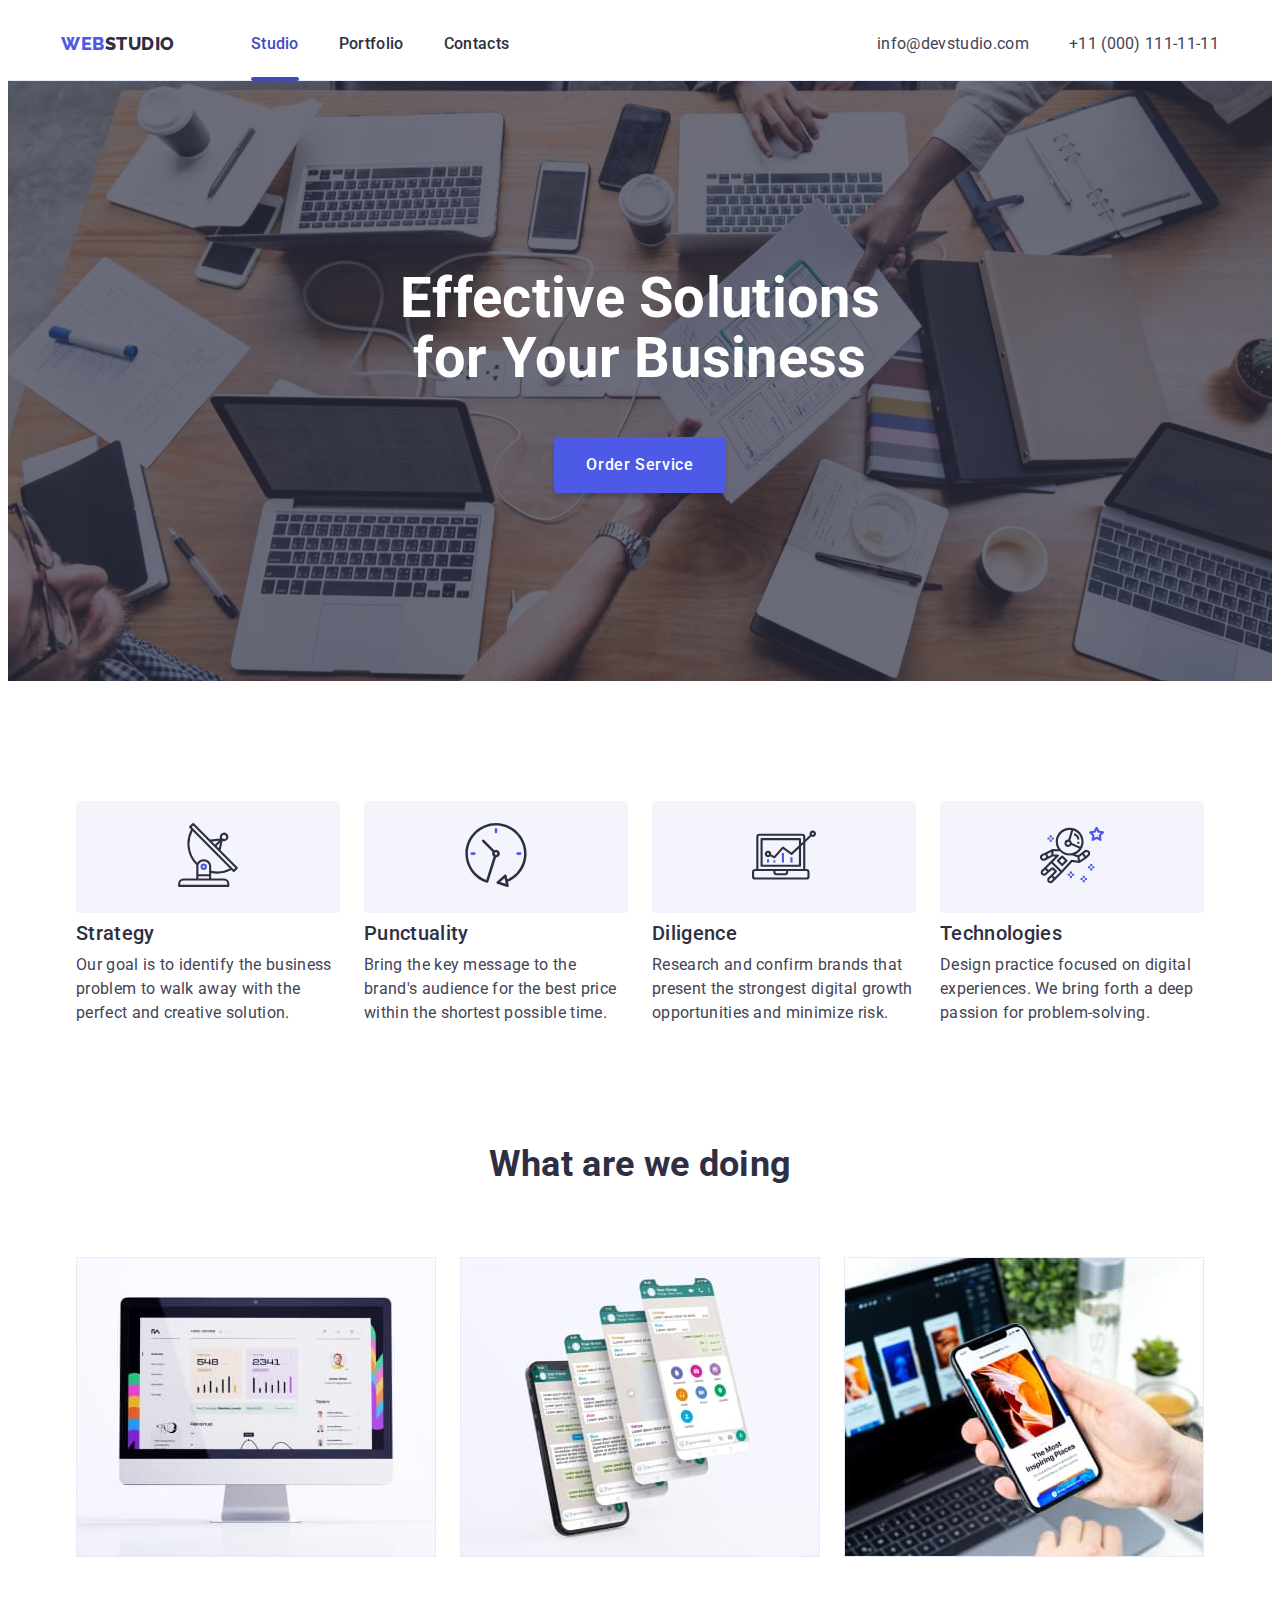
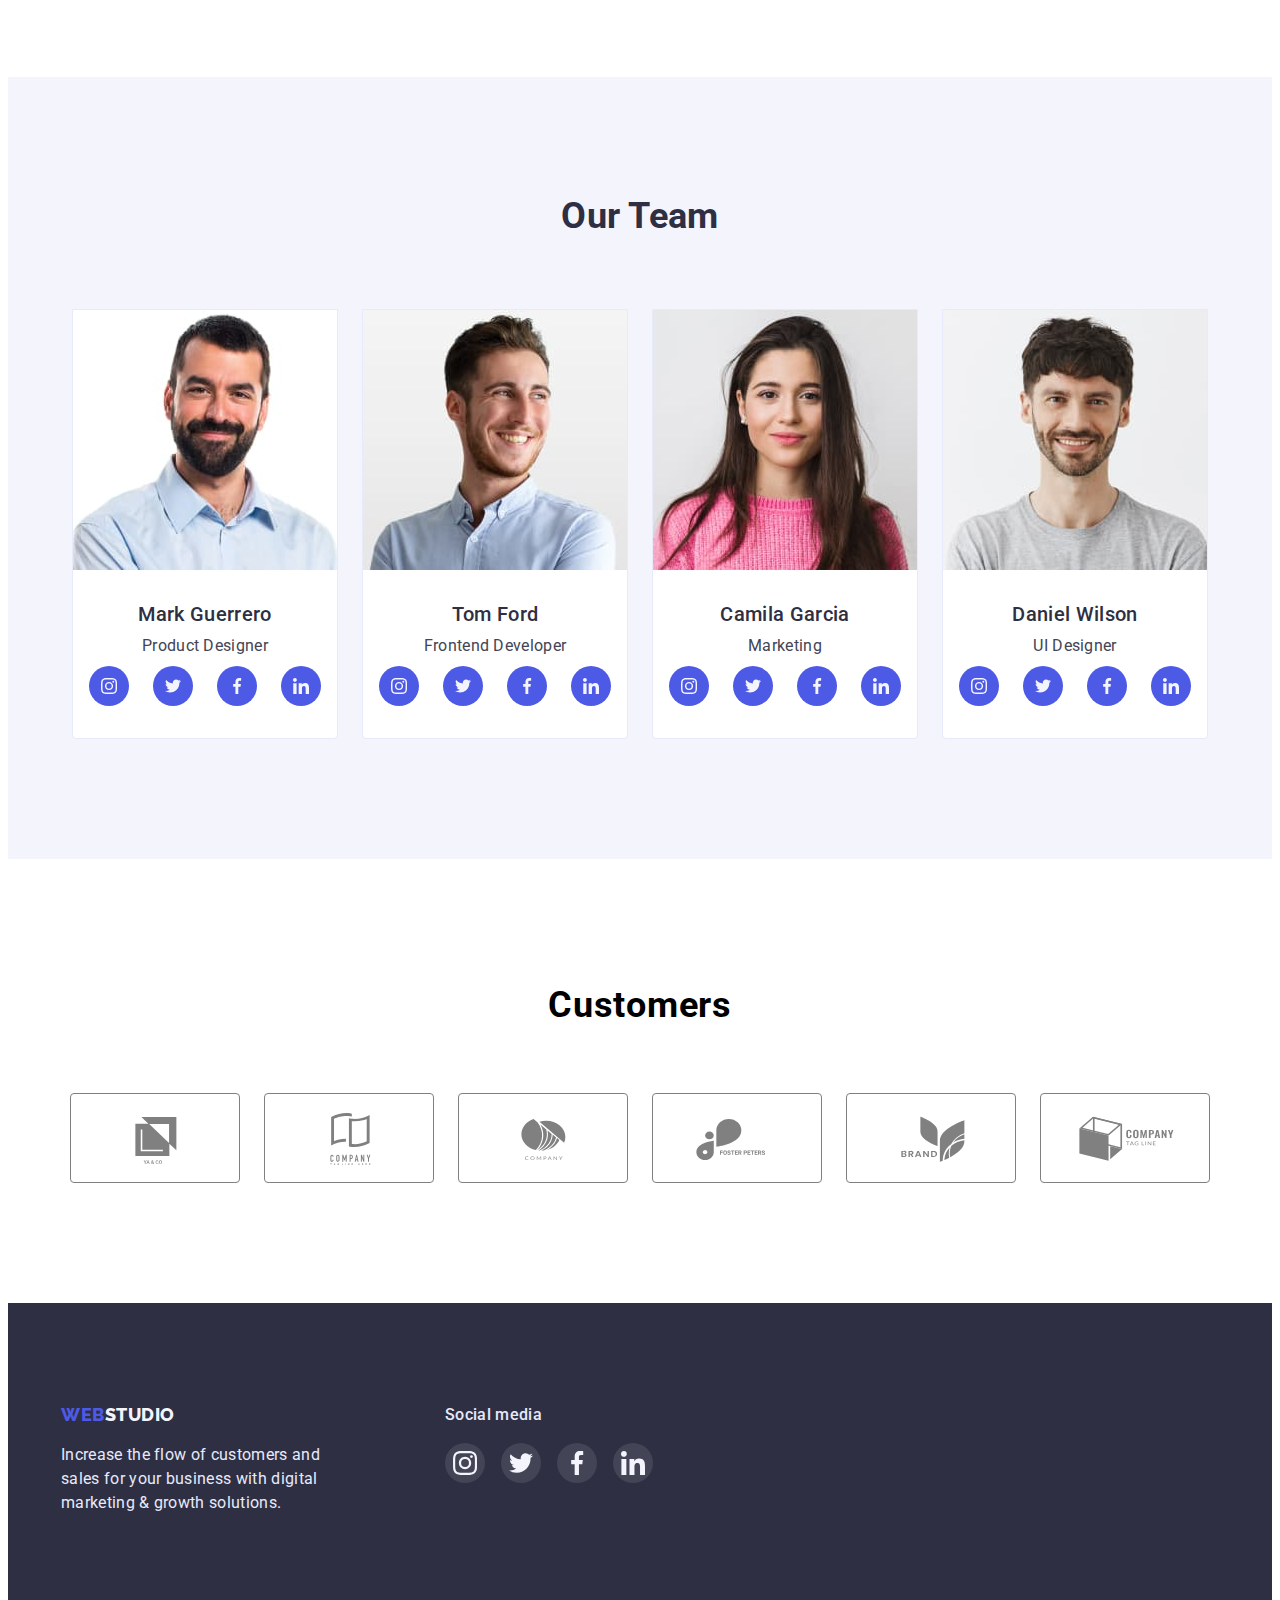
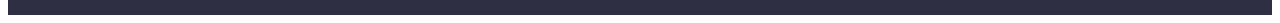
==== index.html @ 5e6b0b05 "Initial commit" ====
<!DOCTYPE html>
<html lang="en">
  <head>
    <meta charset="UTF-8" />
    <meta http-equiv="X-UA-Compatible" content="IE=edge" />
    <meta name="viewport" content="width=device-width, initial-scale=1.0" />
    <title>WebStudio</title>
    <link rel="preconnect" href="https://fonts.googleapis.com" />
    <link rel="preconnect" href="https://fonts.gstatic.com" crossorigin />
    <link
      href="https://fonts.googleapis.com/css2?family=Raleway:wght@800&family=Roboto:wght@400;500;700;900&display=swap"
      rel="stylesheet"
    />
    <link
      rel="stylesheet"
      href="https://cdnjs.cloudflare.com/ajax/libs/modern-normalize/1.1.0/modern-normalize.min.css"
      integrity="sha512-wpPYUAdjBVSE4KJnH1VR1HeZfpl1ub8YT/NKx4PuQ5NmX2tKuGu6U/JRp5y+Y8XG2tV+wKQpNHVUX03MfMFn9Q=="
      crossorigin="anonymous"
      referrerpolicy="no-referrer"
    />
    <link rel="stylesheet" href="./css/styles.css" />
  </head>
  <body>
    <header class="header">
      <div class="container header-container">
        <nav class="header-nav">
          <a href="./index.html" class="logo">
            <span class="logo-color"> Web</span>Studio
          </a>
          <ul class="header-list">
            <li class="list">
              <a href="" class="link-navigation active">Studio</a>
            </li>
            <li class="list">
              <a href="./portfolio.html" class="link-navigation">Portfolio</a>
            </li>
            <li class="list">
              <a href="" class="link-navigation">Contacts</a>
            </li>
          </ul>
        </nav>

        <address>
          <ul class="header-adress">
            <li class="list">
              <a href="mailto:info@devstudio.com" class="nav-adress"
                >info@devstudio.com</a
              >
            </li>
            <li class="list">
              <a href="tel:+110001111111" class="nav-adress"
                >+11 (000) 111-11-11</a
              >
            </li>
          </ul>
        </address>
      </div>
    </header>
    <main>
      <section class="hero-section">
        <div class="container">
          <h1 class="title-hero">Effective Solutions for Your Business</h1>
          <button type="button" data-modal-open class="button-hero">
            Order Service
          </button>
        </div>
      </section>
      <section class="advantages-container padding-for-section-index">
        <div class="container">
          <h2 class="hidden-header">Our advantages</h2>
          <ul class="advantages-list">
            <li class="list">
              <div class="div-advantages">
                <a href="" class="advantages-svg-background">
                  <svg class="svg-advantages" width="64" height="64">
                    <use href="./images/symbol-defs.svg#icon-antenna"></use>
                  </svg>
                </a>
              </div>
              <h3 class="title-our-advantages">Strategy</h3>
              <p class="text-our-advantages">
                Our goal is to identify the business problem to walk away with
                the perfect and creative solution.
              </p>
            </li>

            <li class="list">
              <div class="div-advantages">
                <a href="" class="advantages-svg-background">
                  <svg class="svg-advantages" width="64" height="64">
                    <use href="./images/symbol-defs.svg#icon-clock"></use>
                  </svg>
                </a>
              </div>
              <h3 class="title-our-advantages">Punctuality</h3>
              <p class="text-our-advantages">
                Bring the key message to the brand's audience for the best price
                within the shortest possible time.
              </p>
            </li>

            <li class="list">
              <div class="div-advantages">
                <a href="" class="advantages-svg-background">
                  <svg class="svg-advantages" width="64" height="64">
                    <use href="./images/symbol-defs.svg#icon-diagram"></use>
                  </svg>
                </a>
              </div>
              <h3 class="title-our-advantages">Diligence</h3>
              <p class="text-our-advantages">
                Research and confirm brands that present the strongest digital
                growth opportunities and minimize risk.
              </p>
            </li>

            <li class="list">
              <div class="div-advantages">
                <a href="" class="advantages-svg-background">
                  <svg class="svg-advantages" width="64" height="64">
                    <use href="./images/symbol-defs.svg#icon-astronaut"></use>
                  </svg>
                </a>
              </div>
              <h3 class="title-our-advantages">Technologies</h3>
              <p class="text-our-advantages">
                Design practice focused on digital experiences. We bring forth a
                deep passion for problem-solving.
              </p>
            </li>
          </ul>
        </div>
      </section>

      <section class="our-services-container padding-for-section-index">
        <div class="container">
          <h2 class="title-our-services">What are we doing</h2>
          <ul class="list-ourservices">
            <li class="list">
              <img src="./images/img1.jpg" alt="analytics" width="360" />
            </li>
            <li class="list">
              <img src="./images/img2.jpg" alt="messangers" width="360" />
            </li>
            <li class="list">
              <img src="./images/img3.jpg" alt="application" width="360" />
            </li>
          </ul>
        </div>
      </section>

      <section class="section-our-team">
        <div class="container">
          <h2 class="title-section-our-team">Our Team</h2>
          <ul class="our-team-list">
            <li class="images-our-team list">
              <img
                src="./images/img4.jpg"
                alt="Mark Guerrero"
                class="images-our-team-img"
                width="264"
              />
              <h3 class="names-of-our-team">Mark Guerrero</h3>
              <p class="proffesionals-of-our-team">Product Designer</p>
              <ul class="social-link-our-team list">
                <li class="social-item-our-team">
                  <a href="" class="icons-social-link-our-team">
                    <svg class="social-icon" width="16" height="16">
                      <use href="./images/symbol-defs.svg#icon-instagram"></use>
                    </svg>
                  </a>
                </li>
                <li class="social-item-our-team">
                  <a href="" class="icons-social-link-our-team">
                    <svg class="social-icon" width="16" height="16">
                      <use href="./images/symbol-defs.svg#icon-twitter"></use>
                    </svg>
                  </a>
                </li>
                <li class="social-item-our-team">
                  <a href="" class="icons-social-link-our-team">
                    <svg class="social-icon" width="16" height="16">
                      <use href="./images/symbol-defs.svg#icon-facebook"></use>
                    </svg>
                  </a>
                </li>
                <li class="social-item-our-team">
                  <a href="" class="icons-social-link-our-team">
                    <svg class="social-icon" width="16" height="16">
                      <use href="./images/symbol-defs.svg#icon-linkedin"></use>
                    </svg>
                  </a>
                </li>
              </ul>
            </li>
            <li class="images-our-team list">
              <img
                src="./images/img5.jpg"
                alt="Tom Ford"
                class="images-our-team-img"
                width="264"
              />
              <h3 class="names-of-our-team">Tom Ford</h3>
              <p class="proffesionals-of-our-team">Frontend Developer</p>
              <ul class="social-link-our-team list">
                <li class="social-item-our-team">
                  <a href="" class="icons-social-link-our-team">
                    <svg class="social-icon" width="16" height="16">
                      <use href="./images/symbol-defs.svg#icon-instagram"></use>
                    </svg>
                  </a>
                </li>
                <li class="social-item-our-team">
                  <a href="" class="icons-social-link-our-team">
                    <svg class="social-icon" width="16" height="16">
                      <use href="./images/symbol-defs.svg#icon-twitter"></use>
                    </svg>
                  </a>
                </li>
                <li class="social-item-our-team">
                  <a href="" class="icons-social-link-our-team">
                    <svg class="social-icon" width="16" height="16">
                      <use href="./images/symbol-defs.svg#icon-facebook"></use>
                    </svg>
                  </a>
                </li>
                <li class="social-item-our-team">
                  <a href="" class="icons-social-link-our-team">
                    <svg class="social-icon" width="16" height="16">
                      <use href="./images/symbol-defs.svg#icon-linkedin"></use>
                    </svg>
                  </a>
                </li>
              </ul>
            </li>
            <li class="images-our-team list">
              <img
                src="./images/img6.jpg"
                alt="Camila Garcia"
                class="images-our-team-img"
                width="264"
              />
              <h3 class="names-of-our-team">Camila Garcia</h3>
              <p class="proffesionals-of-our-team">Marketing</p>
              <ul class="social-link-our-team list">
                <li class="social-item-our-team">
                  <a href="" class="icons-social-link-our-team">
                    <svg class="social-icon" width="16" height="16">
                      <use href="./images/symbol-defs.svg#icon-instagram"></use>
                    </svg>
                  </a>
                </li>
                <li class="social-item-our-team">
                  <a href="" class="icons-social-link-our-team">
                    <svg class="social-icon" width="16" height="16">
                      <use href="./images/symbol-defs.svg#icon-twitter"></use>
                    </svg>
                  </a>
                </li>
                <li class="social-item-our-team">
                  <a href="" class="icons-social-link-our-team">
                    <svg class="social-icon" width="16" height="16">
                      <use href="./images/symbol-defs.svg#icon-facebook"></use>
                    </svg>
                  </a>
                </li>
                <li class="social-item-our-team">
                  <a href="" class="icons-social-link-our-team">
                    <svg class="social-icon" width="16" height="16">
                      <use href="./images/symbol-defs.svg#icon-linkedin"></use>
                    </svg>
                  </a>
                </li>
              </ul>
            </li>
            <li class="images-our-team list">
              <img
                src="./images/img7.jpg"
                alt="Daniel Wilson"
                class="images-our-team-img"
                width="264"
              />
              <h3 class="names-of-our-team">Daniel Wilson</h3>
              <p class="proffesionals-of-our-team">UI Designer</p>
              <ul class="social-link-our-team list">
                <li class="social-item-our-team">
                  <a href="" class="icons-social-link-our-team">
                    <svg class="social-icon" width="16" height="16">
                      <use href="./images/symbol-defs.svg#icon-instagram"></use>
                    </svg>
                  </a>
                </li>
                <li class="social-item-our-team">
                  <a href="" class="icons-social-link-our-team">
                    <svg class="social-icon" width="16" height="16">
                      <use href="./images/symbol-defs.svg#icon-twitter"></use>
                    </svg>
                  </a>
                </li>
                <li class="social-item-our-team">
                  <a href="" class="icons-social-link-our-team">
                    <svg class="social-icon" width="16" height="16">
                      <use href="./images/symbol-defs.svg#icon-facebook"></use>
                    </svg>
                  </a>
                </li>
                <li class="social-item-our-team">
                  <a href="" class="icons-social-link-our-team">
                    <svg class="social-icon" width="16" height="16">
                      <use href="./images/symbol-defs.svg#icon-linkedin"></use>
                    </svg>
                  </a>
                </li>
              </ul>
            </li>
          </ul>
        </div>
      </section>
      <section class="customers">
        <div class="container">
          <h2 class="title-customer-section">Customers</h2>
          <ul class="list customer-list-section">
            <li class="customer-icons">
              <a href="" class="customer-link-icons">
                <svg class="svg-icon-customers" width="104" height="56">
                  <use
                    href="./images/symbol-defs.svg#icon-customerslogo6"
                  ></use>
                </svg>
              </a>
            </li>
            <li class="customer-icons">
              <a href="" class="customer-link-icons">
                <svg class="svg-icon-customers" width="104" height="56">
                  <use
                    href="./images/symbol-defs.svg#icon-customerslogo1"
                  ></use>
                </svg>
              </a>
            </li>
            <li class="customer-icons">
              <a href="" class="customer-link-icons">
                <svg class="svg-icon-customers" width="104" height="56">
                  <use
                    href="./images/symbol-defs.svg#icon-customerslogo2"
                  ></use>
                </svg>
              </a>
            </li>
            <li class="customer-icons">
              <a href="" class="customer-link-icons">
                <svg class="svg-icon-customers" width="104" height="56">
                  <use
                    href="./images/symbol-defs.svg#icon-customerslogo3"
                  ></use>
                </svg>
              </a>
            </li>
            <li class="customer-icons">
              <a href="" class="customer-link-icons">
                <svg class="svg-icon-customers" width="104" height="56">
                  <use
                    href="./images/symbol-defs.svg#icon-customerslogo4"
                  ></use>
                </svg>
              </a>
            </li>
            <li class="customer-icons">
              <a href="" class="customer-link-icons">
                <svg class="svg-icon-customers" width="104" height="56">
                  <use
                    href="./images/symbol-defs.svg#icon-customerslogo5"
                  ></use>
                </svg>
              </a>
            </li>
          </ul>
        </div>
      </section>
    </main>
    <footer class="footer">
      <div class="footer-div-two-section container">
        <div class="footer-container">
          <a href="./index.html" class="logo-footer">
            <span class="logo-color"> Web</span>Studio
          </a>
          <p class="text-footer">
            Increase the flow of customers and sales for your business with
            digital marketing & growth solutions.
          </p>
        </div>
        <div class="social-media-div-footer">
          <p class="social-media-title">Social media</p>
          <ul class="social-media-footer-list list">
            <li class="social-media-footer-icon">
              <a href="" class="social-media-link-icon">
                <svg
                  class="svg-icon-social-media-footer"
                  width="24"
                  height="24"
                >
                  <use href="./images/symbol-defs.svg#icon-instagram"></use>
                </svg>
              </a>
            </li>
            <li class="social-media-footer-icon">
              <a href="" class="social-media-link-icon">
                <svg
                  class="svg-icon-social-media-footer"
                  width="24"
                  height="24"
                >
                  <use href="./images/symbol-defs.svg#icon-twitter"></use>
                </svg>
              </a>
            </li>
            <li class="social-media-footer-icon">
              <a href="" class="social-media-link-icon">
                <svg
                  class="svg-icon-social-media-footer"
                  width="24"
                  height="24"
                >
                  <use href="./images/symbol-defs.svg#icon-facebook"></use>
                </svg>
              </a>
            </li>
            <li class="social-media-footer-icon">
              <a href="" class="social-media-link-icon">
                <svg
                  class="svg-icon-social-media-footer"
                  width="24"
                  height="24"
                >
                  <use href="./images/symbol-defs.svg#icon-linkedin"></use>
                </svg>
              </a>
            </li>
          </ul>
        </div>
      </div>
    </footer>
    <div class="backdrop is-hidden" data-modal>
      <div class="modal">
        <button type="button" data-modal-close class="modal-close">
          <svg class="svg-modal-close" width="8" height="8">
            <use href="./images/symbol-defs-modal-copy.svg#icon-vector"></use>
          </svg>
        </button>
      </div>
    </div>
    <script src="./js/modal.js"></script>
  </body>
</html>
---- css/styles.css ----
body {
  font-family: var(--main-font-family-for-site);
  letter-spacing: 0.02em;
  background: var(--title-hero-button);
}
.container {
  width: 1158px;
  margin: 0 auto;
  padding-left: 15px;
  padding-right: 15px;
}
img {
  display: block;
  max-width: 100%;
  height: auto;
}
.padding-for-section-index {
  padding-bottom: 120px;
  padding-top: 120px;
}
/* Все цвета и шрифты сайта*/
:root {
  --main-color-background: #e5e5e5;
  --accent-text-color: #2e2f42;
  --accent-text-color-two: #4d5ae5;
  --color-of-paraghraphs: #434455;
  --title-hero-button: #ffffff;
  --not-white-color: #f4f4fd;
  --footer-text: #e7e9fc;
  --hover-focus-color: #404bbf;
  --main-font-family-for-site: Roboto, sans-serif;
  --font-family-for-logo: Raleway, sans-serif;
}
/*Для сброса*/
.list {
  list-style: none;
}
.hidden-header {
  position: absolute;
  width: 1px;
  height: 1px;
  margin: -1px;
  border: 0;
  padding: 0;
  white-space: nowrap;
  clip-path: inset(100%);
  clip: rect(0 0 0 0);
  overflow: hidden;
}
h1,
h2,
h3,
h4,
h5,
h6,
p {
  margin: 0;
}
ul {
  margin: 0;
  padding: 0;
}
/* Logo*/
.logo {
  font-family: var(--font-family-for-logo);
  font-weight: 800;
  font-size: 18px;
  line-height: 1.33;
  letter-spacing: 0.03em;
  color: var(--accent-text-color);
  text-transform: uppercase;
  text-decoration: none;
  display: flex;
  margin-right: 76px;
}
.logo-color {
  color: var(--accent-text-color-two);
}
.logo-footer {
  text-transform: uppercase;
  font-family: var(--font-family-for-logo);
  font-weight: 800;
  font-size: 18px;
  line-height: 1.33;
  letter-spacing: 0.03em;
  text-decoration: none;
  color: var(--not-white-color);
  padding-right: auto;
}
/* Header*/
.link-navigation {
  text-decoration: none;
  font-weight: 500;
  font-size: 16px;
  line-height: 1.5;
  color: var(--accent-text-color);
  position: relative;
  transition: color 250ms cubic-bezier(0.4, 0, 0.2, 1);
}
.link-navigation:hover,
.link-navigation:focus,
.nav-adress:hover,
.nav-adress:focus {
  color: var(--hover-focus-color);
}
.link-navigation.active {
  color: var(--hover-focus-color);
}
.link-navigation.active::after {
  content: '';
  width: 100%;
  height: 4px;
  background-color: var(--hover-focus-color);
  display: block;
  bottom: -28px;
  position: absolute;
  border-radius: 2px;
  left: 0;
}
.nav-adress {
  text-decoration: none;
  font-size: 16px;
  line-height: 1.5;
  color: var(--color-of-paraghraphs);
  font-style: normal;
}
.header-container {
  display: flex;
  align-items: center;
  justify-content: space-between;
}
.header {
  border-bottom: 1px solid #e7e9fc;
  padding-top: 24px;
  padding-bottom: 24px;
}
.header-nav {
  display: flex;
  align-items: center;
}
.header-list {
  display: flex;
  align-items: center;
  gap: 40px;
  padding-left: 0;
}
.header-adress {
  display: flex;
  margin-left: auto;
  gap: 40px;
}
/*Секция герой*/
.hero-section {
  padding-top: 188px;
  padding-bottom: 188px;
  text-align: center;
  background-image: linear-gradient(
      rgba(46, 47, 66, 0.7),
      rgba(46, 47, 66, 0.7)
    ),
    url(../images/bg-hero.jpg);
  background-size: cover;
  background-color: rgba(46, 47, 66, 0.7);
  max-width: 1440px;
  margin-left: auto;
  margin-right: auto;
}
.title-hero {
  max-width: 496px;
  font-size: 56px;
  line-height: 1.07;
  color: var(--title-hero-button);
  margin-left: auto;
  margin-right: auto;
  margin-bottom: 48px;
}
.button-hero {
  background-color: var(--accent-text-color-two);
  color: var(--title-hero-button);
  font-weight: 500;
  font-size: 16px;
  line-height: 1.5;
  cursor: pointer;
  font-family: var(--main-font-family-for-site);
  padding: 16px 32px;
  box-shadow: 0px 4px 4px rgba(0, 0, 0, 0.15);
  border-radius: 4px;
  border: none;
  letter-spacing: 0.04em;
  transition: background-color 250ms cubic-bezier(0.4, 0, 0.2, 1);
}
.button-hero:hover,
.button-hero:focus {
  background-color: #404bbf;
}
/* Секция our advantages*/
.title-our-advantages {
  color: var(--accent-text-color);
  font-weight: 500;
  font-size: 20px;
  line-height: 1.2;
  margin-bottom: 8px;
  margin-top: 8px;
}
.text-our-advantages {
  color: var(--color-of-paraghraphs);
  font-size: 16px;
  line-height: 1.5;
  width: 264px;
  height: 72px;
}
.advantages-container {
  display: flex;
}
.advantages-list {
  display: flex;
  gap: 24px;
  padding-left: 0;
  margin-right: 0;
  justify-content: center;
}
.div-advantages {
  width: 264px;
  height: 112px;
  background-color: #f4f4fd;
  border-radius: 4px;
  display: flex;
  justify-content: center;
  align-items: center;
}

/*Секция What are we doing*/
.title-our-services {
  color: var(--accent-text-color);
  font-size: 36px;
  line-height: 1.11;
  margin-left: auto;
  margin-right: auto;
  text-align: center;
  margin-bottom: 72px;
}
.our-services-container {
  padding-top: 0;
}
.list-ourservices {
  display: flex;
  gap: 24px;
  padding-left: 0;
  margin-right: 0;
  justify-content: center;
}
/*Секция Our Team*/
.section-our-team {
  background-color: var(--not-white-color);
  padding-bottom: 120px;
  padding-top: 120px;
}
.title-section-our-team {
  color: var(--accent-text-color);
  font-size: 36px;
  line-height: 1.11;
  text-align: center;
  margin-bottom: 72px;
}
.images-our-team {
  background-color: var(--title-hero-button);
}
.names-of-our-team {
  color: var(--accent-text-color);
  font-weight: 500;
  font-size: 20px;
  line-height: 1.2;
  text-align: center;
  margin-bottom: 8px;
}
.proffesionals-of-our-team {
  color: var(--color-of-paraghraphs);
  font-size: 16px;
  line-height: 1.5;
  text-align: center;
  margin-bottom: 8px;
}
.our-team-list {
  display: flex;
  gap: 24px;
  padding-left: 0;
  margin-right: 0;
  justify-content: center;
}
.images-our-team {
  padding-bottom: 32px;
  border: 1px solid #e7e9fc;
  border-radius: 0px 0px 4px 4px;
}
.images-our-team-img {
  margin-bottom: 32px;
}
.social-link-our-team {
  display: flex;
  gap: 24px;
  justify-content: center;
}
.social-item-our-team {
  width: 40px;
  height: 40px;
}
.icons-social-link-our-team {
  display: flex;
  justify-content: center;
  align-items: center;
  width: 100%;
  height: 100%;
  border-radius: 50%;
  background-color: #4d5ae5;
  transition: background-color 250ms cubic-bezier(0.4, 0, 0.2, 1);
}
.icons-social-link-our-team:hover,
.icons-social-link-our-team :focus {
  background-color: #404bbf;
}
/*Customers*/
.customers {
  padding-bottom: 120px;
  padding-top: 130px;
}
.title-customer-section {
  font-family: var(--main-font-family-for-site);
  font-size: 36px;
  line-height: calc(36 / 40);
  text-align: center;
  letter-spacing: 0.02em;
  margin-bottom: 72px;
}
.customer-list-section {
  display: flex;
  gap: 24px;
  justify-content: center;
}

.customer-link-icons {
  display: flex;
  justify-content: center;
  align-items: center;
  color: grey;
  border: 1px solid grey;
  width: 168px;
  height: 88px;
  border-radius: 4px;
  transition: color 250ms cubic-bezier(0.4, 0, 0.2, 1),
    border 250ms cubic-bezier(0.4, 0, 0.2, 1);
}
.customer-link-icons:hover,
.customer-link-icons:focus {
  color: #404bbf;
  border: 1px solid #404bbf;
}

.svg-icon-customers {
  fill: currentColor;
}
/*Футер*/
.footer-div-two-section {
  display: flex;
}
.footer {
  background-color: var(--accent-text-color);
  display: flex;
  padding-top: 100px;
  padding-bottom: 100px;
}
.text-footer {
  font-size: 16px;
  line-height: 1.5;
  color: var(--footer-text);
  width: 264px;
  height: 72px;
  margin-top: 16px;
}
.footer-container {
}
.social-media-div-footer {
  margin-left: 120px;
}

.social-media-footer-icon {
  display: flex;
}
.social-media-footer-list {
  display: flex;
  gap: 16px;
  justify-content: center;
}
.social-media-link-icon {
  display: flex;
  justify-content: center;
  align-items: center;
  border-radius: 50%;
  background-color: rgba(255, 255, 255, 0.1);
  width: 40px;
  height: 40px;
  transition: background-color 250ms cubic-bezier(0.4, 0, 0.2, 1),
    color 250ms cubic-bezier(0.4, 0, 0.2, 1);
}
.social-media-link-icon:hover,
.social-media-link-icon:focus {
  background-color: #31d0aa;
  color: #ffffff;
}
.social-media-title {
  font-weight: 500;
  font-size: 16px;
  line-height: calc(24 / 16);
  color: var(--footer-text);
  margin-bottom: 16px;
}
/*Страница портфолио без хедера и футера*/
.button-portfolio {
  font-weight: 500;
  font-size: 16px;
  line-height: 1.5;
  color: var(--accent-text-color-two);
  background-color: var(--not-white-color);
  cursor: pointer;
  letter-spacing: 0.04em;
  font-family: var(--main-font-family-for-site);
  border: 1px solid #e7e9fc;
  border-radius: 4px;
  padding: 12px 24px 12px 24px;
  transition: color 250ms cubic-bezier(0.4, 0, 0.2, 1),
    background-color 250ms cubic-bezier(0.4, 0, 0.2, 1),
    box-shadow 250ms cubic-bezier(0.4, 0, 0.2, 1);
}
.portfolio-button-list {
  display: flex;
  gap: 24px;
  justify-content: center;
  margin-bottom: 72px;
}
.button-portfolio:hover,
.button-portfolio:focus {
  background-color: var(--hover-focus-color);
  color: var(--title-hero-button);
  box-shadow: 0px 3px 1px rgba(0, 0, 0, 0.1), 0px 2px 1px rgba(0, 0, 0, 0.08),
    0px 2px 2px rgba(0, 0, 0, 0.12);
}
.title-of-img-portfolio {
  font-weight: 500;
  font-size: 20px;
  line-height: 1.2;
  color: var(--accent-text-color);
  margin-bottom: 8px;
}
.paraghraph-text-portfolio {
  font-size: 16px;
  line-height: 1.5;
  color: var(--color-of-paraghraphs);
}
.images-portfolio-list {
  display: flex;
  flex-wrap: wrap;
  padding-left: 0;
  margin-right: 0;
  justify-content: center;
  gap: 24px;
}
.button-portfolio-li {
  flex-basis: calk((100%-48px)/3);
}
.text-portfolio-box {
  border: 1px solid #e7e9fc;
  padding-left: 16px;
  padding-top: 32px;
  padding-bottom: 32px;
}
.hov-foc-portfolio-img:hover,
.hov-foc-portfolio-img:focus {
  box-shadow: 0px 1px 6px rgba(46, 47, 66, 0.08),
    0px 1px 1px rgba(46, 47, 66, 0.16), 0px 2px 1px rgba(46, 47, 66, 0.08);
  display: block;
  text-decoration: none;
}
.portfolio-images-text-hover {
  color: var(--not-white-color);
  background-color: var(--accent-text-color-two);
  padding: 20px;
  width: 100%;
  height: 100%;
  position: absolute;
  top: 0;
  left: 0;
  transform: translateY(100%);
  transition: transform 250ms cubic-bezier(0.4, 0, 0.2, 1);
  overflow: auto;
}
.div-portf-overlay {
  position: relative;
  overflow: hidden;
}
.hov-foc-portfolio-img {
  text-decoration: none;
  transition: box-shadow 250ms cubic-bezier(0.4, 0, 0.2, 1);
}
.section-portfolio {
  padding-bottom: 120px;
  padding-top: 96px;
}
.portfolio-images-item:hover .portfolio-images-text-hover {
  transform: translateY(0);
}
/* MODAL BACKDROP*/
.backdrop {
  width: 100%;
  height: 100%;
  background: rgba(46, 47, 66, 0.4);
  position: fixed;
  top: 0;
  left: 0;
  transition: opacity 250ms cubic-bezier(0.4, 0, 0.2, 1),
    visibility 250ms cubic-bezier(0.4, 0, 0.2, 1);
}
.modal {
  width: 408px;
  height: 576px;
  background: #fcfcfc;
  box-shadow: 0px 1px 1px rgba(0, 0, 0, 0.14), 0px 1px 3px rgba(0, 0, 0, 0.12),
    0px 2px 1px rgba(0, 0, 0, 0.2);
  border-radius: 4px;
  padding: 24px;
  position: absolute;
  top: 50%;
  left: 50%;
  transform: translate(-50%, -50%) scale(1);
  transition: transform 250ms cubic-bezier(0.4, 0, 0.2, 1);
}
.modal-close {
  display: flex;
  margin-left: auto;
  cursor: pointer;
  border-radius: 50%;
  background: #e7e9fc;
  border: 1px solid rgba(0, 0, 0, 0.1);
  align-items: center;
  justify-content: center;
  width: 24px;
  height: 24px;
  color: #2e2f42;
}
.is-hidden {
  opacity: 0;
  visibility: hidden;
  pointer-events: none;
}
.backdrop.is-hidden.modal {
  transform: translate(-50%, -50%) scale(0);
}
.modal-close:hover,
.modal-close:focus {
  background-color: #404bbf;
  color: #ffffff;
  fill: currentColor;
}
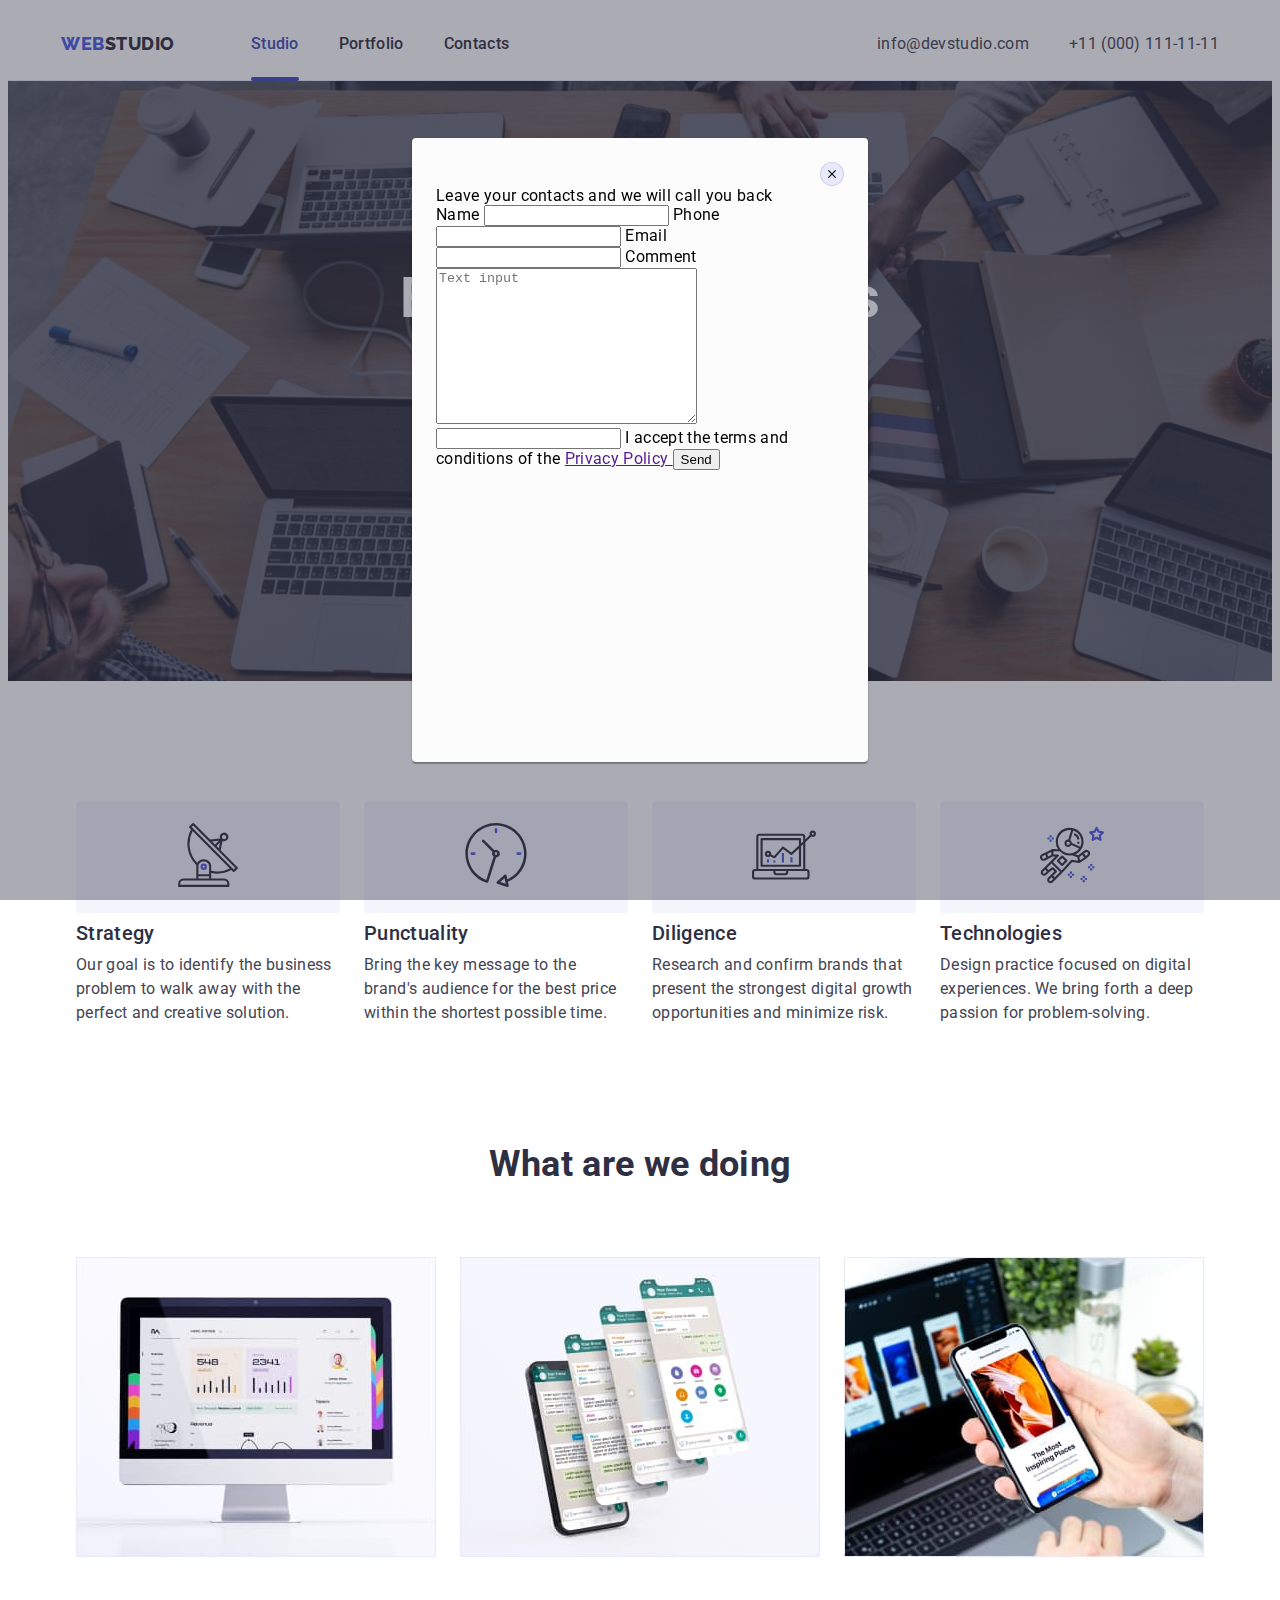
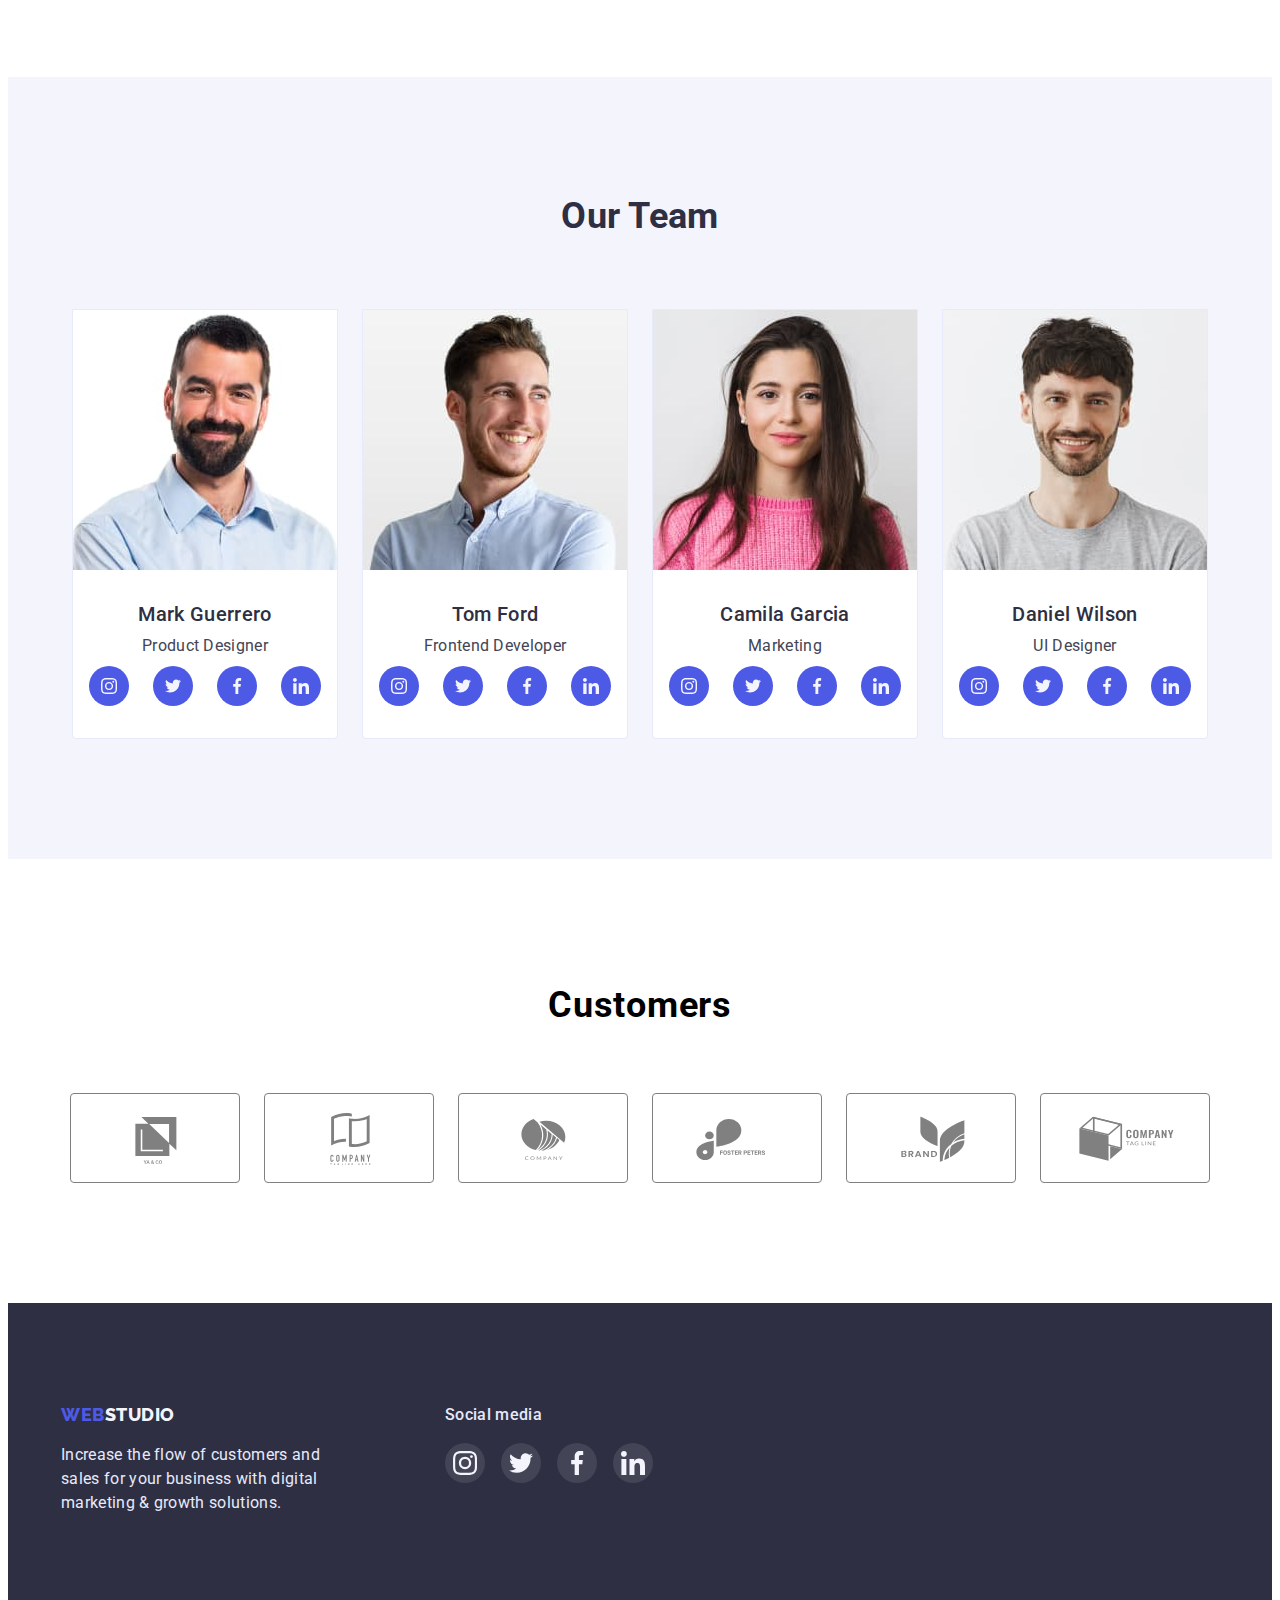
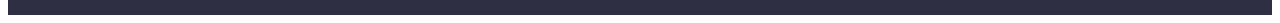
==== commit 602941cf: "Update index.html" ====
--- a/index.html
+++ b/index.html
@@ -440,13 +440,64 @@
         </div>
       </div>
     </footer>
-    <div class="backdrop is-hidden" data-modal>
+    <div class="backdrop" data-modal>
       <div class="modal">
         <button type="button" data-modal-close class="modal-close">
           <svg class="svg-modal-close" width="8" height="8">
             <use href="./images/symbol-defs-modal-copy.svg#icon-vector"></use>
           </svg>
         </button>
+        <form class="modal-form">
+          <p>Leave your contacts and we will call you back</p>
+          <label class="modal-form-field">
+            <span class="modal-form-input-desc"> Name </span>
+            <input
+              type="text"
+              name="user-name"
+              class="modal-form-input"
+              required
+              pattern="^[A-Za-zА-Яа-я]+$"
+              minlength="2"
+            />
+          </label>
+          <label class="modal-form-field">
+            <span class="modal-form-input-desc"> Phone </span>
+            <input
+              type="tel"
+              name="user-phone"
+              class="modal-form-input"
+              required
+              pattern="[0-9]{3}-[0-9]{3}-[0-9]{2}-[0-9]{2}"
+              title="xxx-xxx-xx-xx"
+            />
+          </label>
+          <label class="modal-form-field">
+            <span class="modal-form-input-desc"> Email </span>
+            <input
+              type="text"
+              name="user-email"
+              class="modal-form-input"
+              required
+            />
+          </label>
+          <label class="modal-form-field">
+            <span class="modal-form-input-desc"> Comment </span>
+            <textarea
+              name="user-comment"
+              id=""
+              cols="30"
+              rows="10"
+              class="modal-form-message"
+              placeholder="Text input"
+            ></textarea>
+            <input id="user-policy" type="text" class="modal-form-check" />
+            <label for="user-policy" class="modal-form-check-desc"
+              >I accept the terms and conditions of the
+              <a href=""> Privacy Policy </a>
+              <button type="submit" class="modal-form-submit">Send</button>
+            </label>
+          </label>
+        </form>
       </div>
     </div>
     <script src="./js/modal.js"></script>
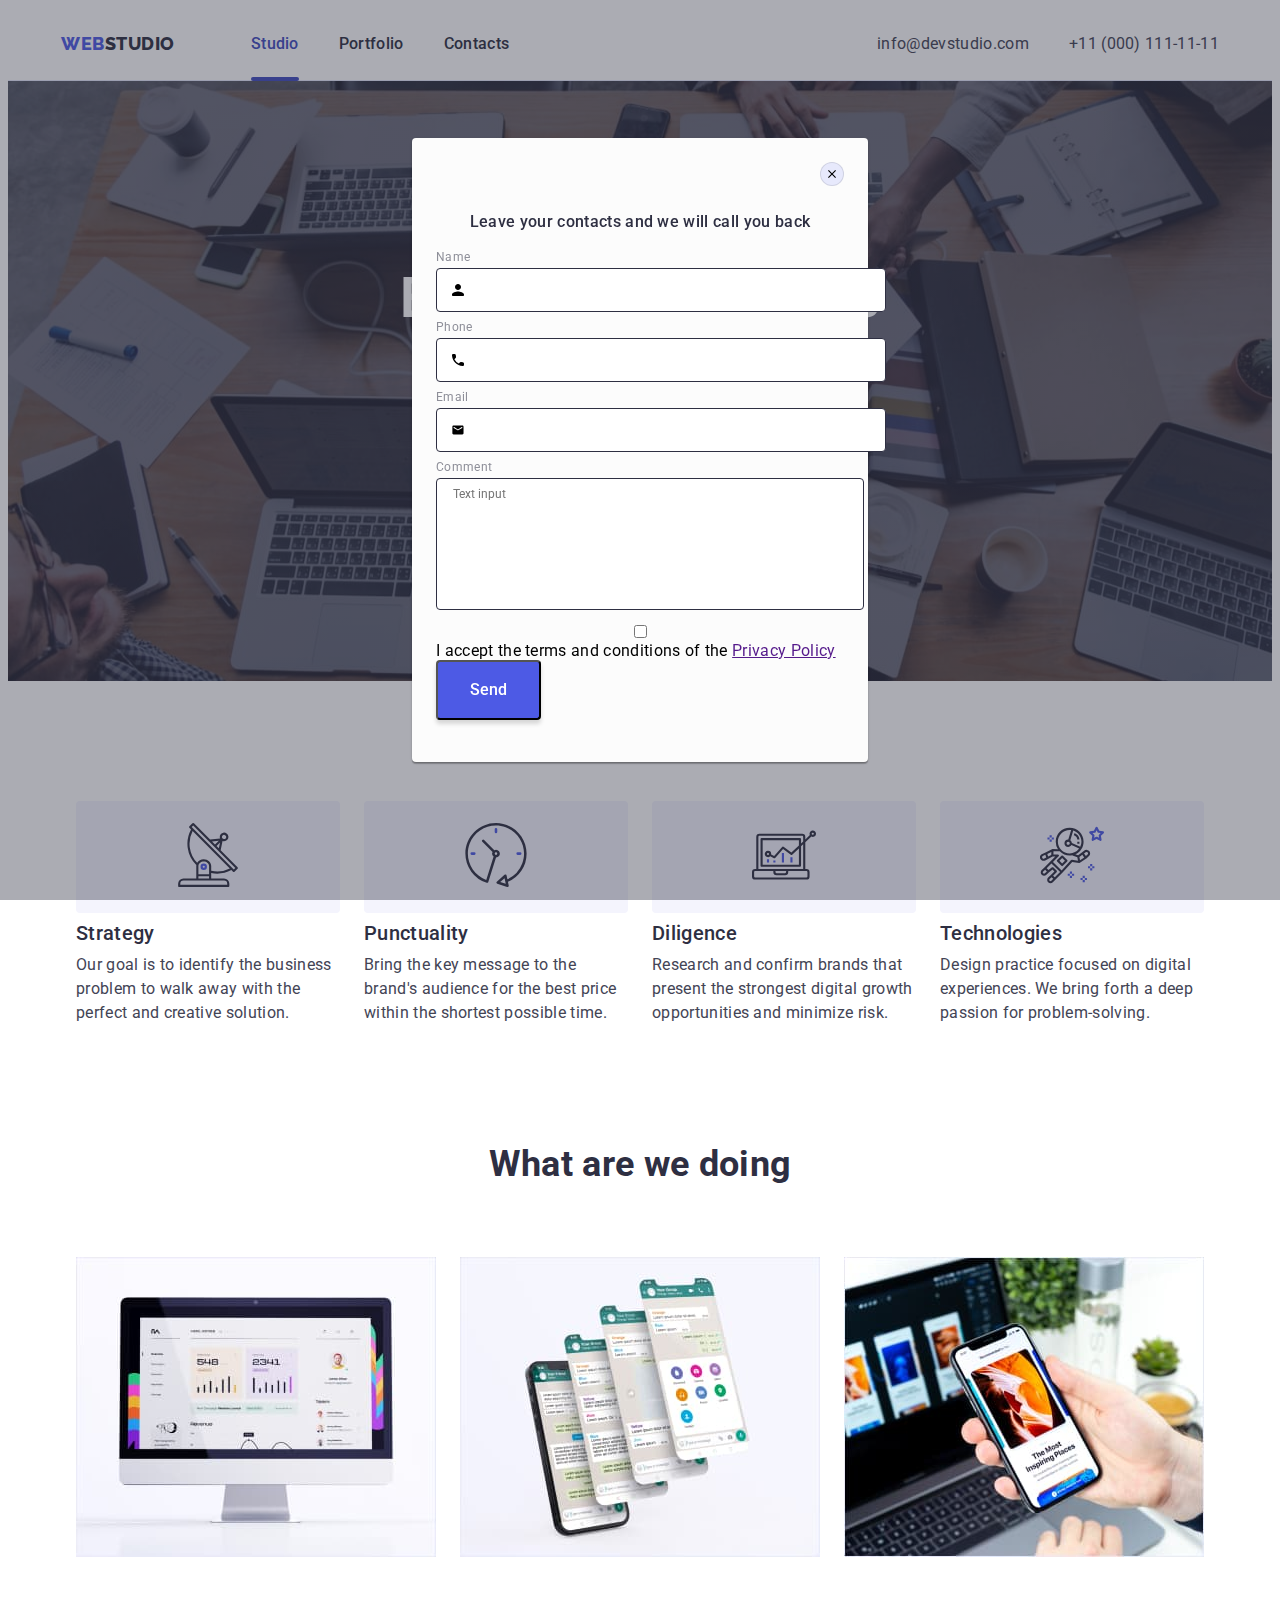
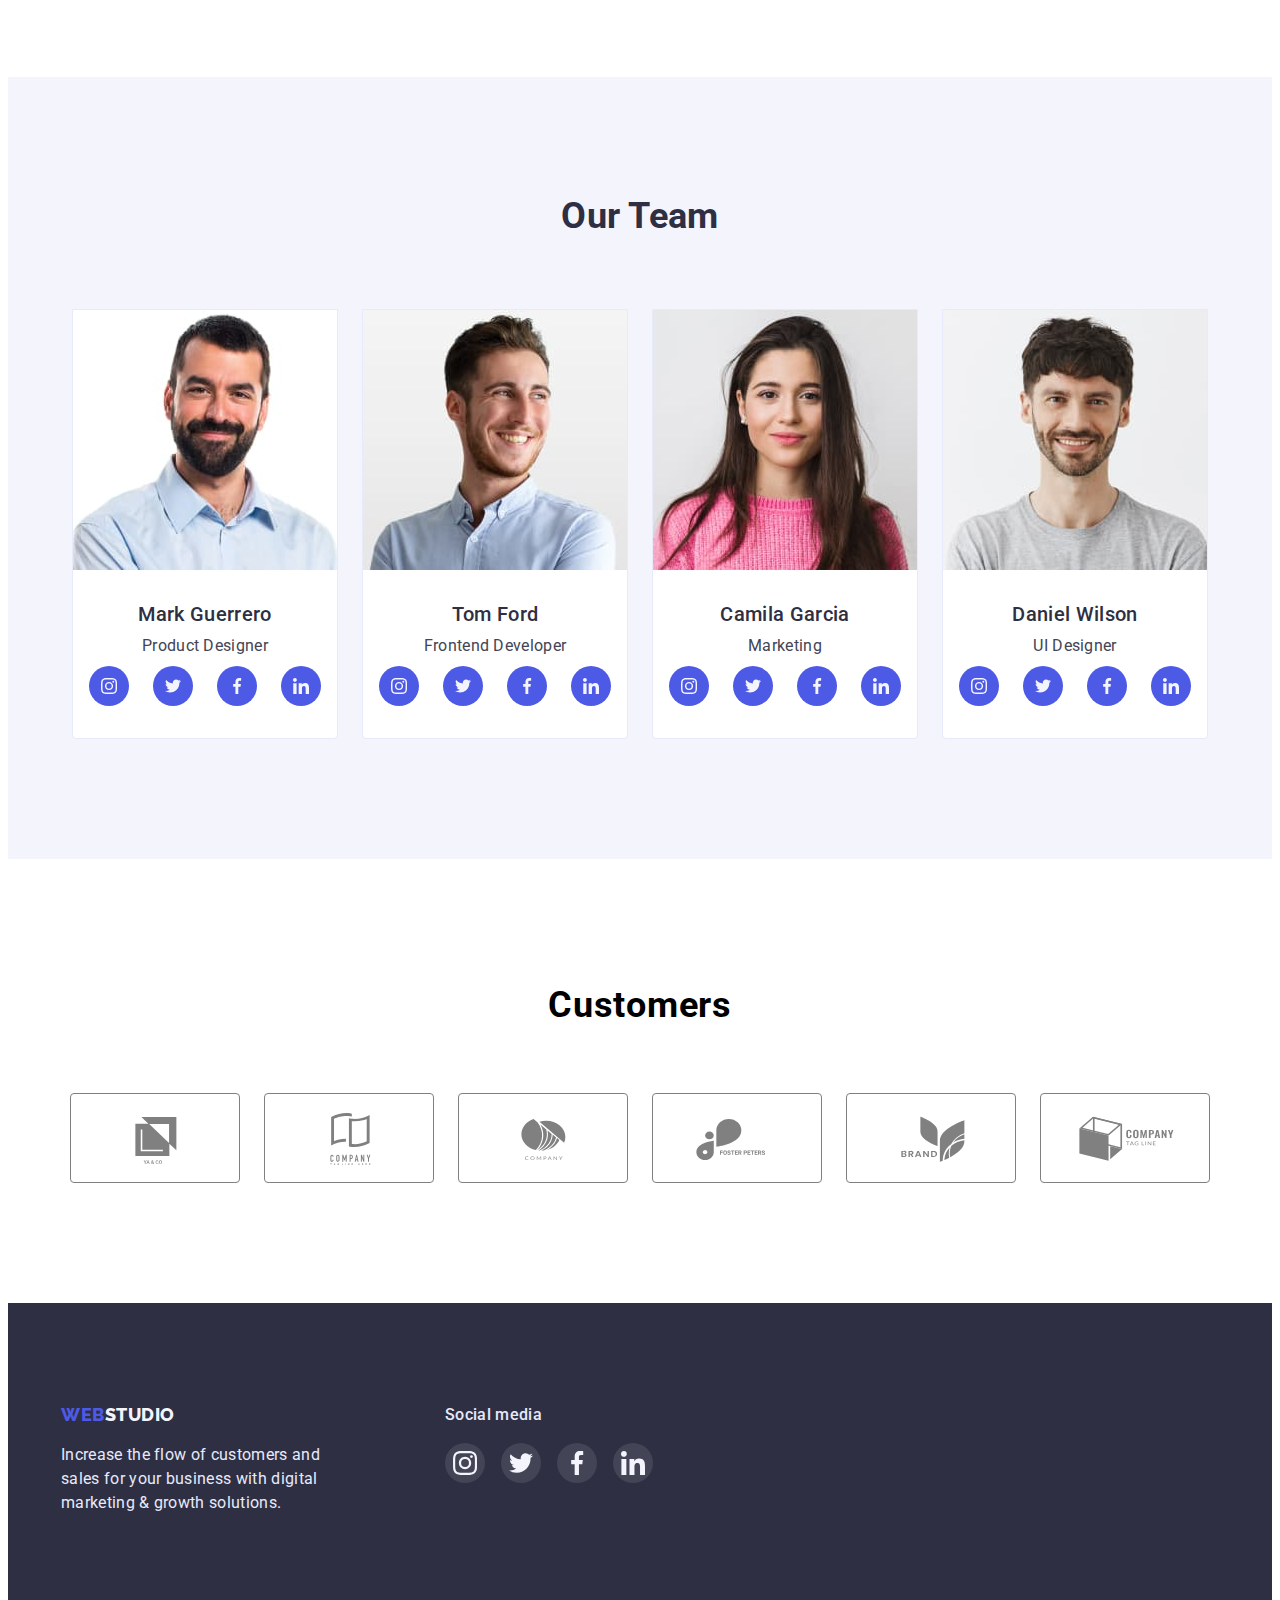
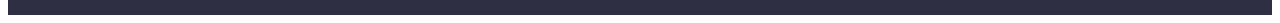
==== commit 39b9caf6: "+" ====
--- a/index.html
+++ b/index.html
@@ -448,54 +448,79 @@
           </svg>
         </button>
         <form class="modal-form">
-          <p>Leave your contacts and we will call you back</p>
+          <p class="title-modal-form">
+            Leave your contacts and we will call you back
+          </p>
           <label class="modal-form-field">
             <span class="modal-form-input-desc"> Name </span>
-            <input
-              type="text"
-              name="user-name"
-              class="modal-form-input"
-              required
-              pattern="^[A-Za-zА-Яа-я]+$"
-              minlength="2"
-            />
+            <span class="modal-form-input-wrapper">
+              <input
+                type="text"
+                name="user-name"
+                class="modal-form-input"
+                required
+                pattern="^[A-Za-zА-Яа-я]+$"
+                minlength="2"
+              />
+              <svg width="12" height="12" class="modal-form-icon">
+                <use
+                  href="./images/symbol-defs-modal-copy.svg#icon-name-modal"
+                ></use>
+              </svg>
+            </span>
           </label>
           <label class="modal-form-field">
             <span class="modal-form-input-desc"> Phone </span>
-            <input
-              type="tel"
-              name="user-phone"
-              class="modal-form-input"
-              required
-              pattern="[0-9]{3}-[0-9]{3}-[0-9]{2}-[0-9]{2}"
-              title="xxx-xxx-xx-xx"
-            />
+            <span class="modal-form-input-wrapper">
+              <input
+                type="tel"
+                name="user-phone"
+                class="modal-form-input"
+                required
+                pattern="[0-9]{3}-[0-9]{3}-[0-9]{2}-[0-9]{2}"
+                title="xxx-xxx-xx-xx"
+              />
+              <svg width="12" height="12" class="modal-form-icon">
+                <use
+                  href="./images/symbol-defs-modal-copy.svg#icon-phone-modal"
+                ></use>
+              </svg>
+            </span>
           </label>
           <label class="modal-form-field">
             <span class="modal-form-input-desc"> Email </span>
-            <input
-              type="text"
-              name="user-email"
-              class="modal-form-input"
-              required
-            />
+            <span class="modal-form-input-wrapper">
+              <input
+                type="text"
+                name="user-email"
+                class="modal-form-input"
+                required
+              />
+              <svg width="12" height="12" class="modal-form-icon">
+                <use
+                  href="./images/symbol-defs-modal-copy.svg#icon-email-modal"
+                ></use>
+              </svg>
+            </span>
           </label>
           <label class="modal-form-field">
             <span class="modal-form-input-desc"> Comment </span>
             <textarea
               name="user-comment"
-              id=""
-              cols="30"
-              rows="10"
               class="modal-form-message"
               placeholder="Text input"
             ></textarea>
-            <input id="user-policy" type="text" class="modal-form-check" />
-            <label for="user-policy" class="modal-form-check-desc"
-              >I accept the terms and conditions of the
-              <a href=""> Privacy Policy </a>
-              <button type="submit" class="modal-form-submit">Send</button>
-            </label>
+          </label>
+          <input
+            id="user-policy"
+            type="checkbox"
+            name="user-policy"
+            class="modal-form-check"
+          />
+          <label for="user-policy" class="modal-form-check-desc"
+            >I accept the terms and conditions of the
+            <a href=""> Privacy Policy </a>
+            <button type="submit" class="modal-form-submit">Send</button>
           </label>
         </form>
       </div>
--- a/css/styles.css
+++ b/css/styles.css
@@ -531,6 +531,7 @@
   left: 50%;
   transform: translate(-50%, -50%) scale(1);
   transition: transform 250ms cubic-bezier(0.4, 0, 0.2, 1);
+  padding: 24px;
 }
 .modal-close {
   display: flex;
@@ -544,6 +545,7 @@
   width: 24px;
   height: 24px;
   color: #2e2f42;
+  margin-bottom: 24px;
 }
 .is-hidden {
   opacity: 0;
@@ -559,3 +561,87 @@
   color: #ffffff;
   fill: currentColor;
 }
+/* MODAL FORM*/
+.modal-form {
+  display: flex;
+  flex-direction: column;
+}
+.modal-form-input {
+  width: 100%;
+  height: 40px;
+  border: 1px solid #2e2f42;
+  border-radius: 4px;
+  padding-left: 38px;
+  color: #000;
+  transition: border 250ms cubic-bezier(0.4, 0, 0.2, 1);
+}
+.modal-form-input:focus {
+  border: 1px solid #4d5ae5;
+  outline: none;
+}
+.title-modal-form {
+  font-family: var(--main-font-family-for-site);
+  font-weight: 500;
+  font-size: 16px;
+  line-height: calc(24 / 16);
+  color: #2e2f42;
+  text-align: center;
+  margin-bottom: 16px;
+}
+.modal-form-input-desc {
+  display: block;
+  font-family: var(--main-font-family-for-site);
+  font-weight: 400;
+  font-size: 12px;
+  line-height: calc(14 / 12);
+  color: #8e8f99;
+  margin-bottom: 4px;
+}
+.modal-form-field {
+  margin-bottom: 8px;
+}
+.modal-form-message {
+  width: 100%;
+  height: 120px;
+  border: 1px solid #2e2f42;
+  border-radius: 4px;
+  padding-left: 16px;
+  padding-top: 8px;
+  font-family: var(--main-font-family-for-site);
+  font-weight: 400;
+  font-size: 12px;
+  line-height: calc(14 / 12);
+  resize: none;
+  transition: border 250ms cubic-bezier(0.4, 0, 0.2, 1);
+}
+.modal-form-message:focus {
+  border: 1px solid #4d5ae5;
+  outline: none;
+}
+.modal-form-submit {
+  background: #4d5ae5;
+  box-shadow: 0px 4px 4px rgba(0, 0, 0, 0.15);
+  border-radius: 4px;
+  font-family: var(--main-font-family-for-site);
+  font-weight: 500;
+  font-size: 16px;
+  line-height: calc(24 / 16);
+  color: #ffffff;
+  padding: 16px 32px 16px 32px;
+  text-align: center;
+}
+.modal-form-icon {
+  position: absolute;
+  display: block;
+  top: 50%;
+  left: 16px;
+  transform: translate(0, -50%);
+  transition: fill 250ms cubic-bezier(0.4, 0, 0.2, 1);
+}
+.modal-form-input-wrapper {
+  position: relative;
+  display: block;
+}
+.modal-form-input:focus + .modal-form-icon {
+  fill: #4d5ae5;
+}
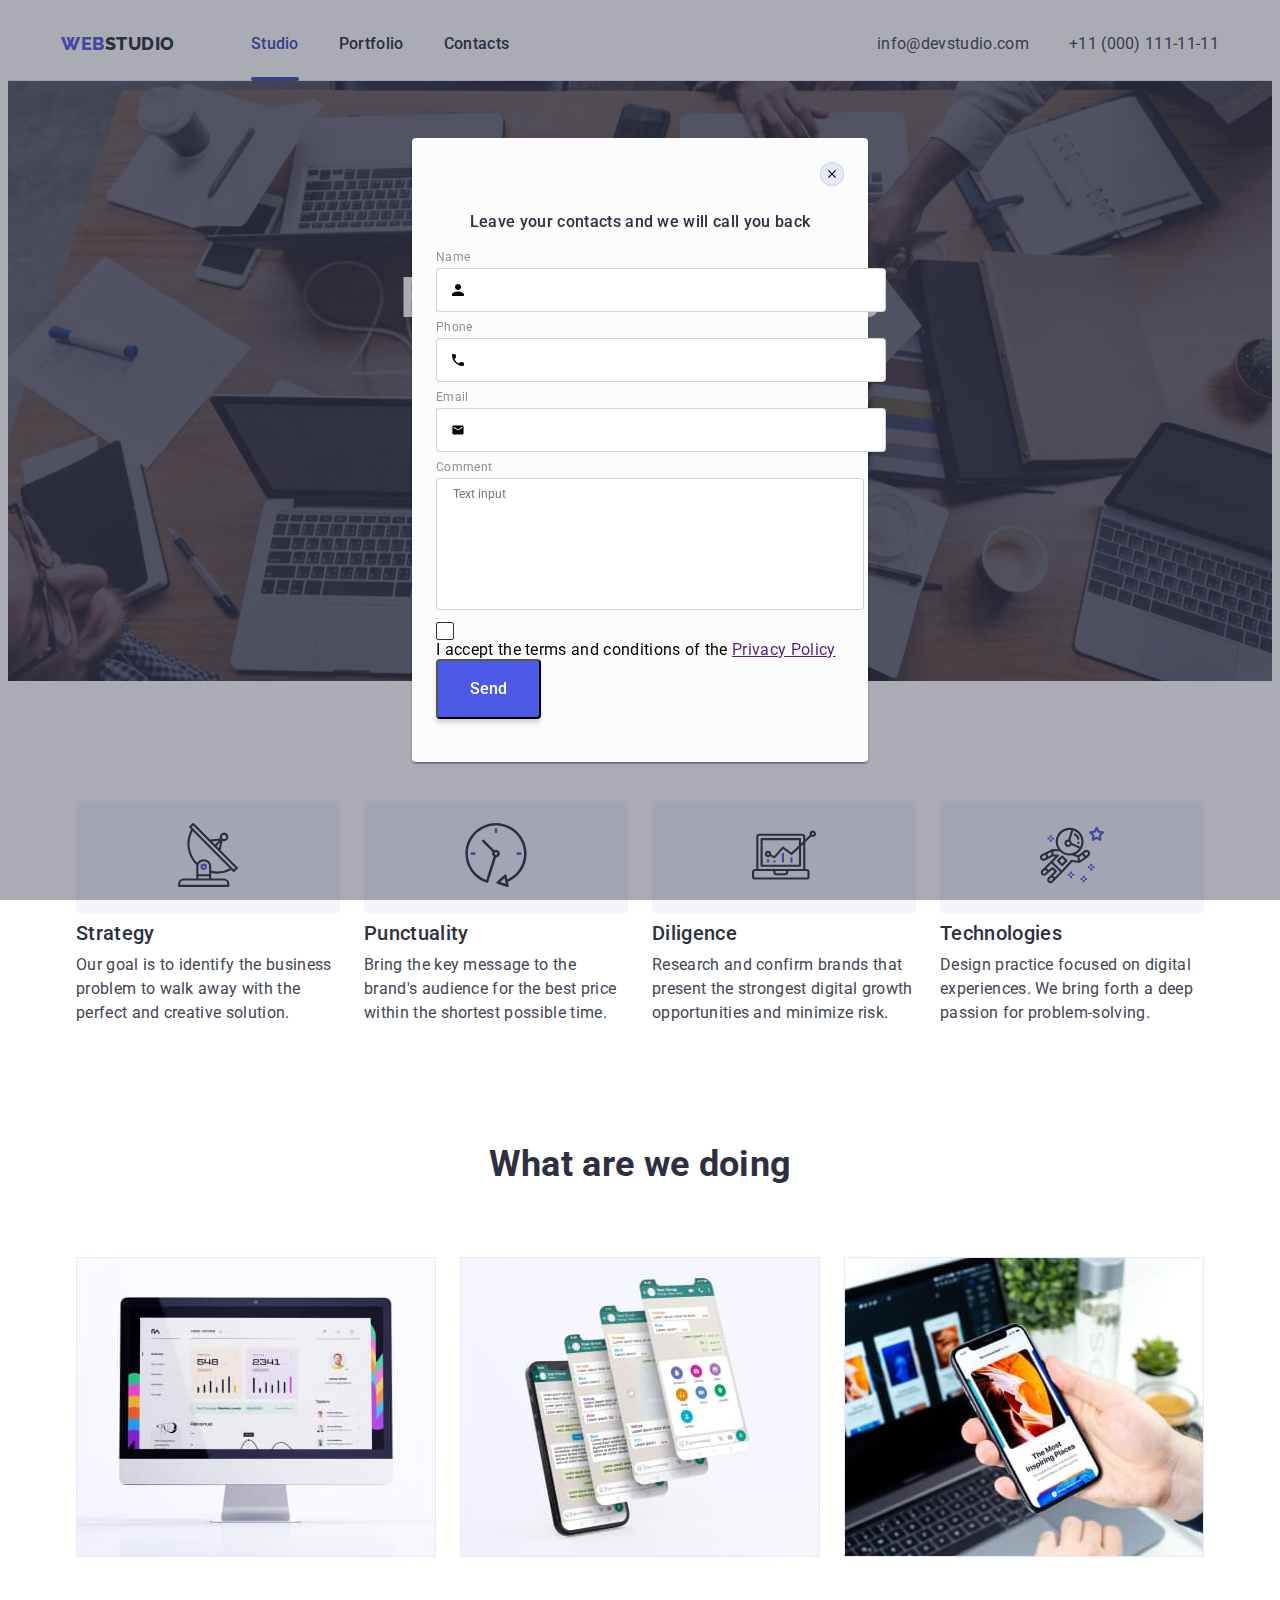
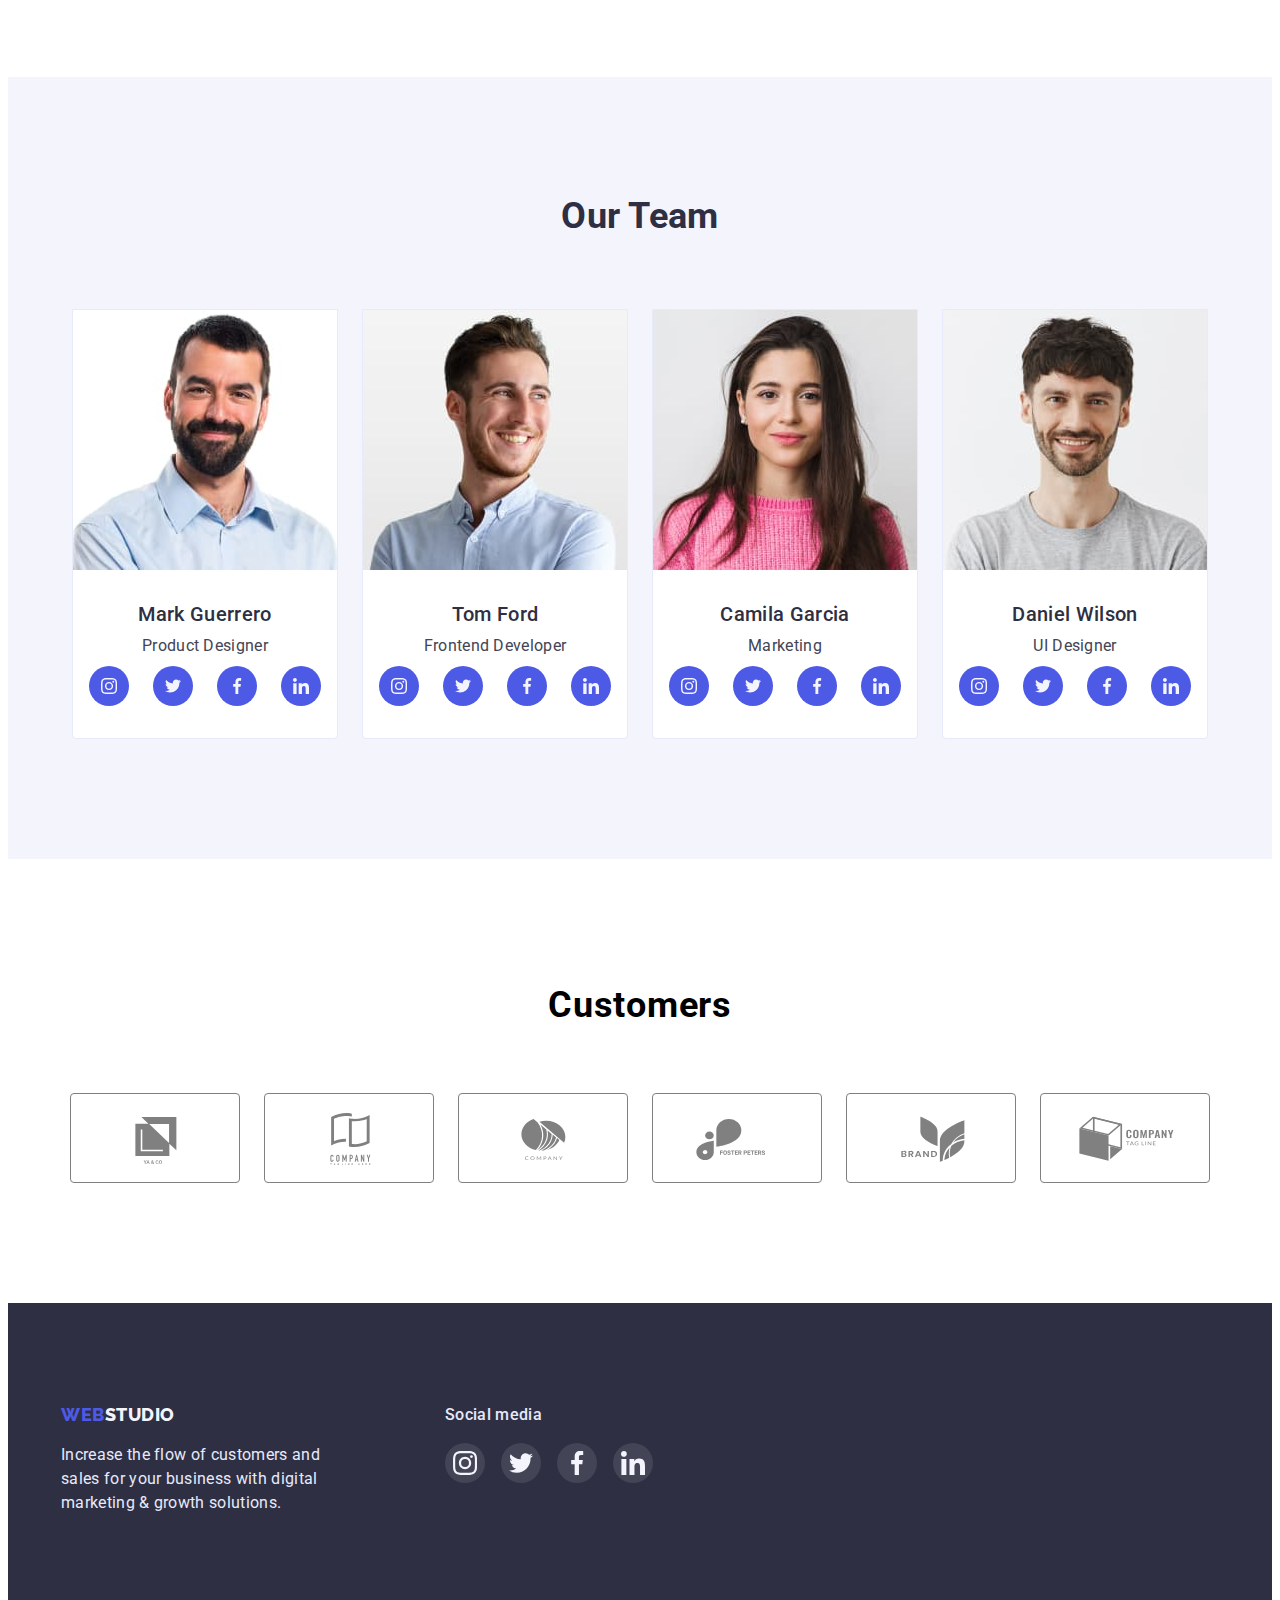
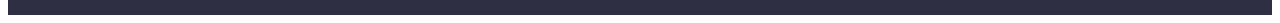
==== commit 195f8e7e: "+" ====
--- a/index.html
+++ b/index.html
@@ -515,7 +515,7 @@
             id="user-policy"
             type="checkbox"
             name="user-policy"
-            class="modal-form-check"
+            class="modal-form-check hidden-header"
           />
           <label for="user-policy" class="modal-form-check-desc"
             >I accept the terms and conditions of the
--- a/css/styles.css
+++ b/css/styles.css
@@ -569,7 +569,7 @@
 .modal-form-input {
   width: 100%;
   height: 40px;
-  border: 1px solid #2e2f42;
+  border: 1px solid rgba(33, 33, 33, 0.2);
   border-radius: 4px;
   padding-left: 38px;
   color: #000;
@@ -603,16 +603,18 @@
 .modal-form-message {
   width: 100%;
   height: 120px;
-  border: 1px solid #2e2f42;
+  border: 1px solid rgba(33, 33, 33, 0.2);
   border-radius: 4px;
   padding-left: 16px;
   padding-top: 8px;
+  resize: none;
+  transition: border 250ms cubic-bezier(0.4, 0, 0.2, 1);
+}
+.modal-form-message::placeholder {
   font-family: var(--main-font-family-for-site);
   font-weight: 400;
   font-size: 12px;
   line-height: calc(14 / 12);
-  resize: none;
-  transition: border 250ms cubic-bezier(0.4, 0, 0.2, 1);
 }
 .modal-form-message:focus {
   border: 1px solid #4d5ae5;
@@ -645,3 +647,24 @@
 .modal-form-input:focus + .modal-form-icon {
   fill: #4d5ae5;
 }
+.modal-form-check-desc::before {
+  content: '';
+  width: 16px;
+  height: 16px;
+  border: 1px solid #2e2f42;
+  border-radius: 2px;
+  display: block;
+  cursor: pointer;
+  transition: border 250ms cubic-bezier(0.4, 0, 0.2, 1),
+    background 250ms cubic-bezier(0.4, 0, 0.2, 1);
+}
+.modal-form-check:checked + .modal-form-check-desc::before {
+  background: #404bbf;
+  border: 1px solid #404bbf;
+  background-image: url(../images/modal-form-policy.svg);
+  background-repeat: no-repeat;
+  background-position: 50% 50%;
+}
+.modal-form-check:checked + .modal-form-check-desc::before {
+  outline: 1px solid #4d5ae5;
+}
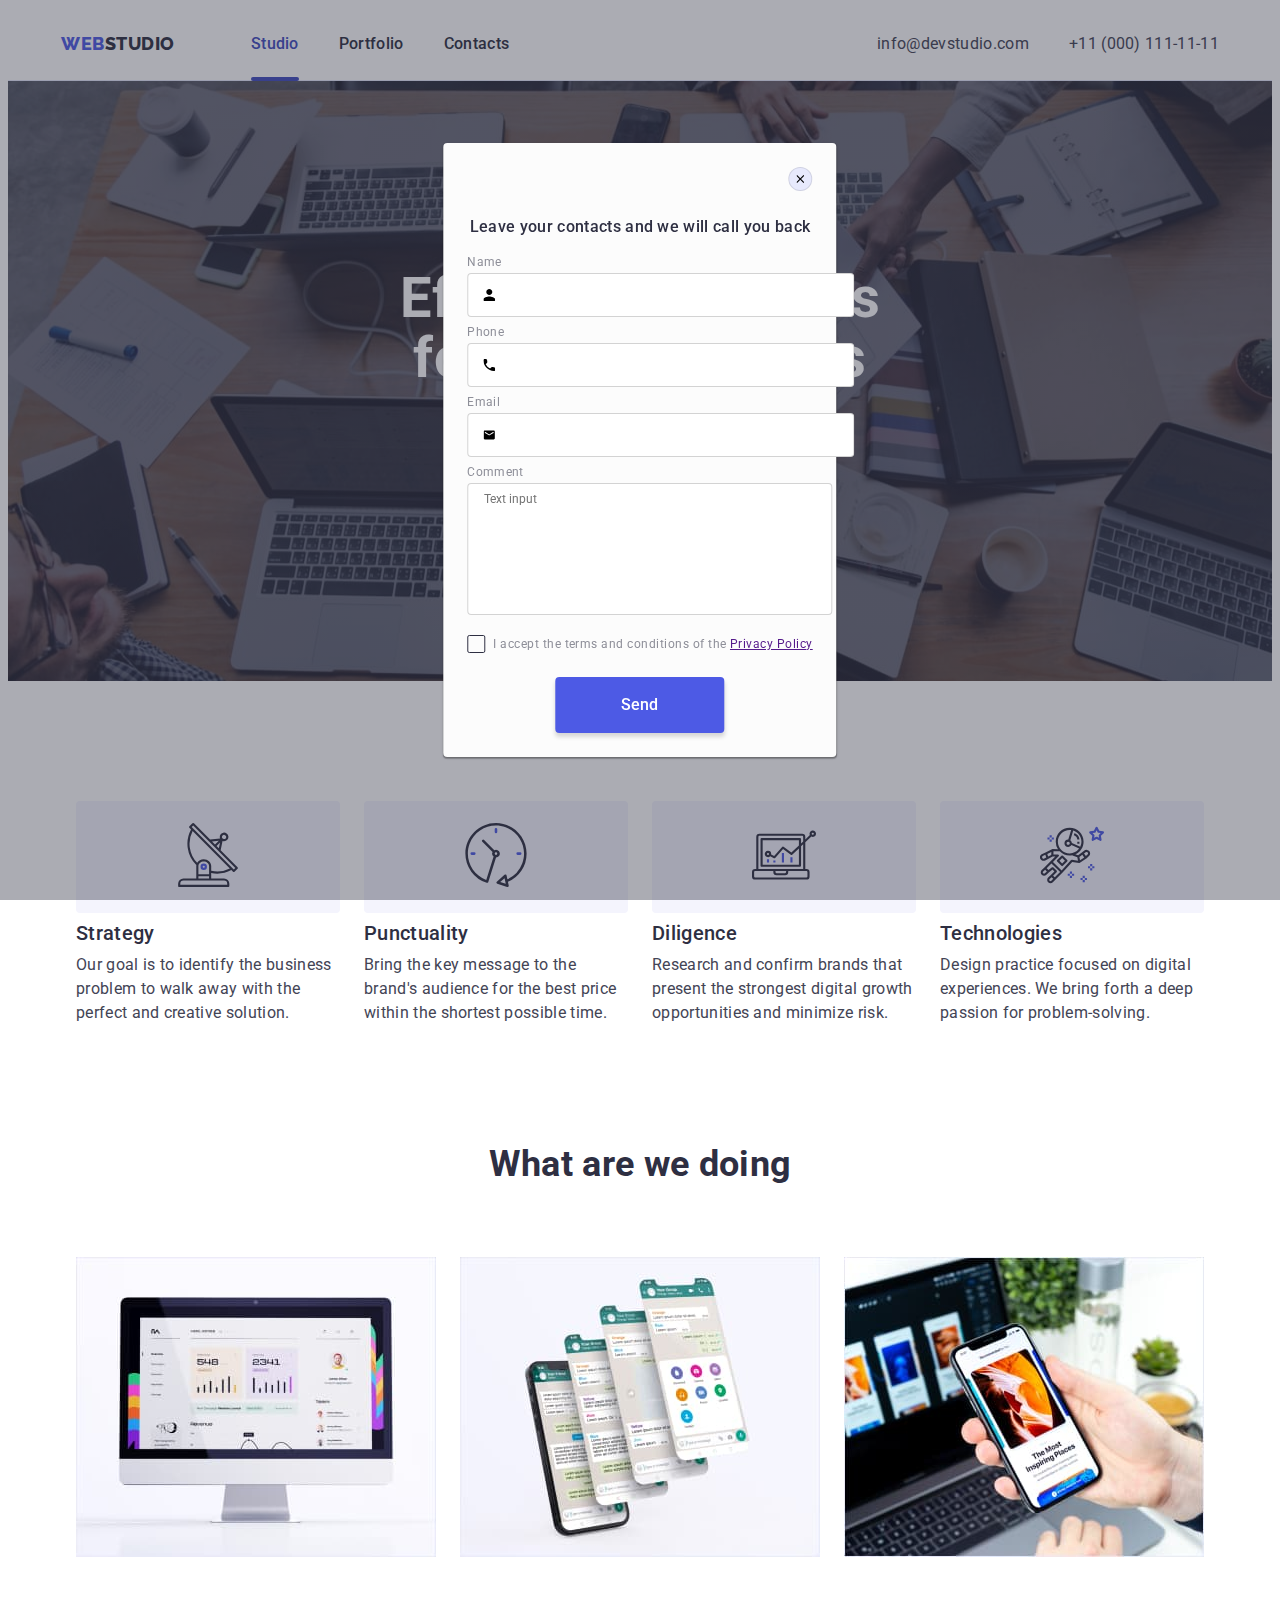
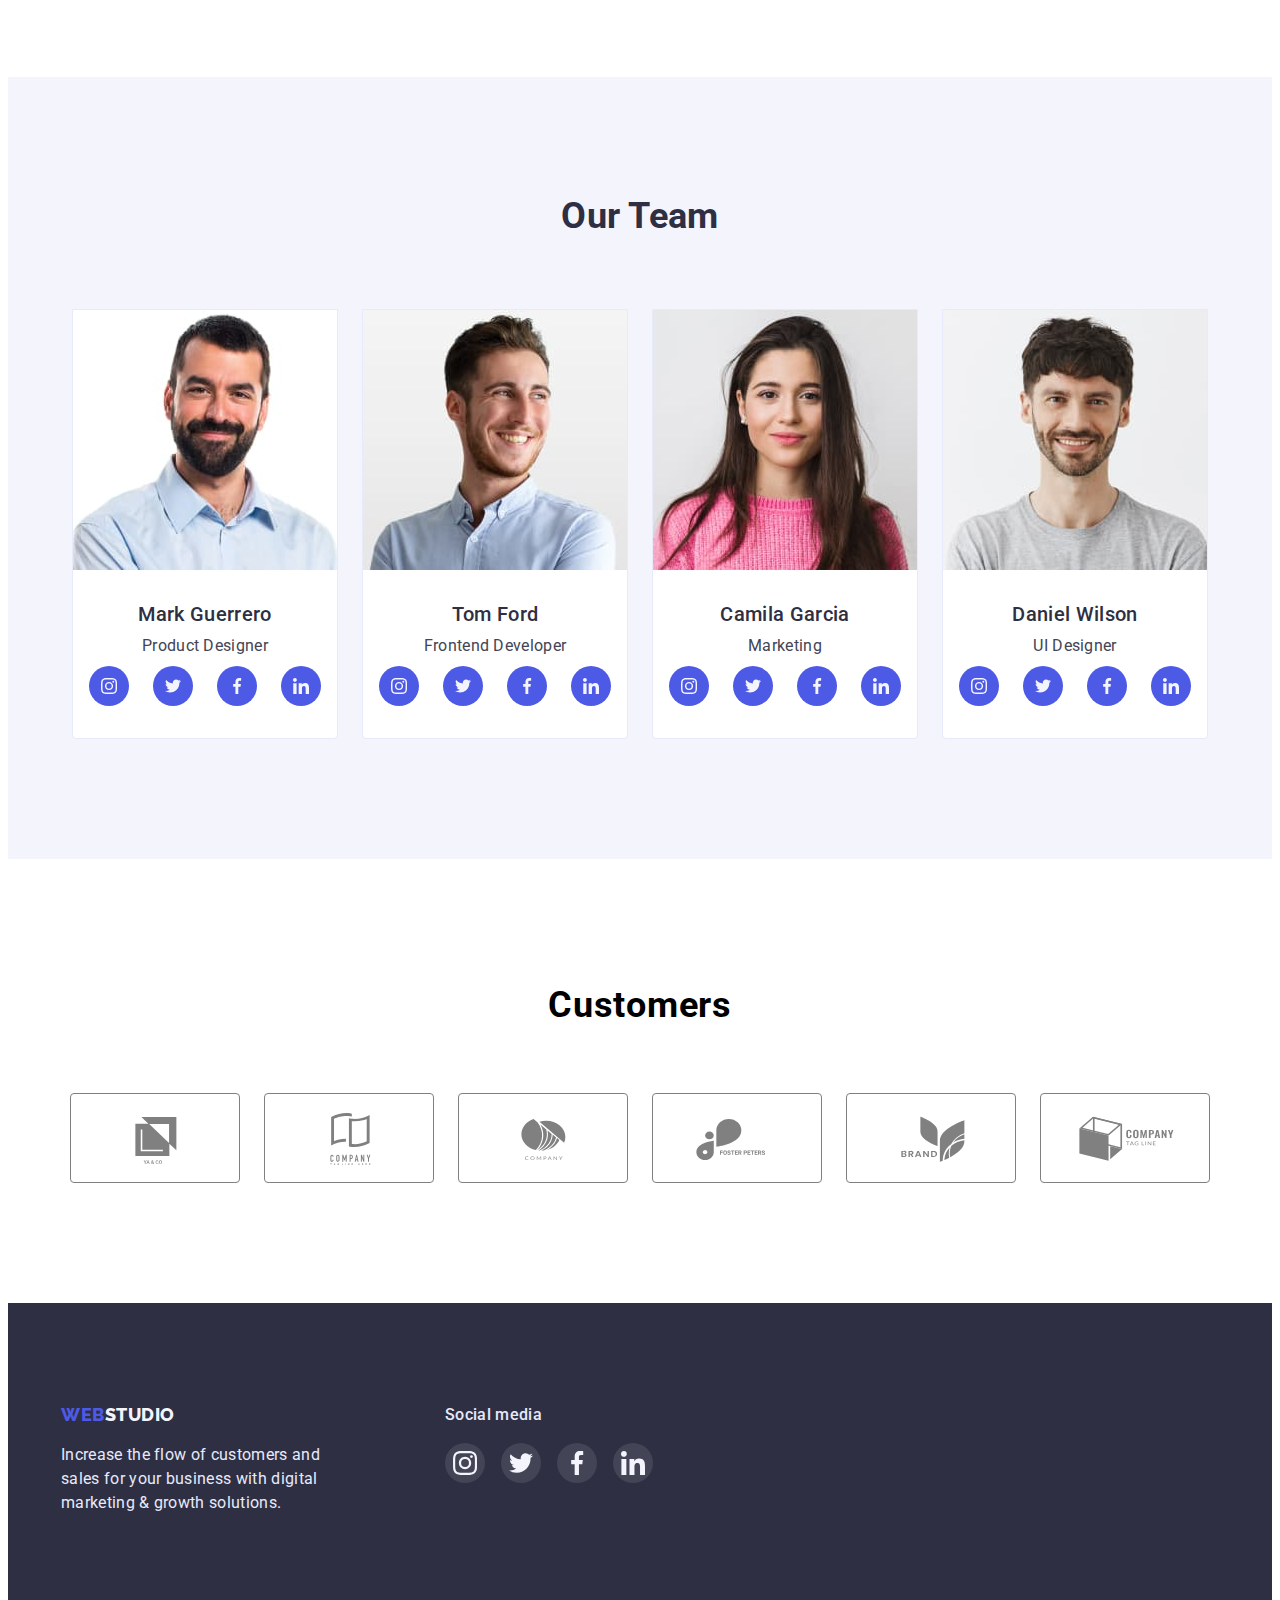
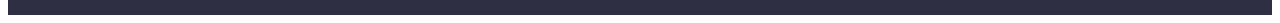
==== commit 572293b1: "new" ====
--- a/index.html
+++ b/index.html
@@ -503,7 +503,7 @@
               </svg>
             </span>
           </label>
-          <label class="modal-form-field">
+          <label class="modal-form-field-comment">
             <span class="modal-form-input-desc"> Comment </span>
             <textarea
               name="user-comment"
@@ -518,10 +518,10 @@
             class="modal-form-check hidden-header"
           />
           <label for="user-policy" class="modal-form-check-desc"
-            >I accept the terms and conditions of the
+            >I accept the terms and conditions of the&nbsp;
             <a href=""> Privacy Policy </a>
-            <button type="submit" class="modal-form-submit">Send</button>
           </label>
+          <button type="submit" class="modal-form-submit">Send</button>
         </form>
       </div>
     </div>
--- a/css/styles.css
+++ b/css/styles.css
@@ -519,8 +519,6 @@
     visibility 250ms cubic-bezier(0.4, 0, 0.2, 1);
 }
 .modal {
-  width: 408px;
-  height: 576px;
   background: #fcfcfc;
   box-shadow: 0px 1px 1px rgba(0, 0, 0, 0.14), 0px 1px 3px rgba(0, 0, 0, 0.12),
     0px 2px 1px rgba(0, 0, 0, 0.2);
@@ -629,8 +627,17 @@
   font-size: 16px;
   line-height: calc(24 / 16);
   color: #ffffff;
-  padding: 16px 32px 16px 32px;
-  text-align: center;
+  padding: 16px 32px;
+  text-align: center;
+  align-self: center;
+  width: 169px;
+  height: 56px;
+  border: none;
+  transition: background 250ms cubic-bezier(0.4, 0, 0.2, 1);
+  cursor: pointer;
+}
+.modal-form-submit:hover {
+  background: #404bbf;
 }
 .modal-form-icon {
   position: absolute;
@@ -646,6 +653,16 @@
 }
 .modal-form-input:focus + .modal-form-icon {
   fill: #4d5ae5;
+}
+.modal-form-check-desc {
+  font-weight: 400;
+  font-size: 12px;
+  line-height: calc(14 / 12);
+  color: #8e8f99;
+  letter-spacing: 0.04em;
+  display: flex;
+  align-items: center;
+  margin-bottom: 24px;
 }
 .modal-form-check-desc::before {
   content: '';
@@ -657,6 +674,7 @@
   cursor: pointer;
   transition: border 250ms cubic-bezier(0.4, 0, 0.2, 1),
     background 250ms cubic-bezier(0.4, 0, 0.2, 1);
+  margin-right: 8px;
 }
 .modal-form-check:checked + .modal-form-check-desc::before {
   background: #404bbf;
@@ -665,6 +683,9 @@
   background-repeat: no-repeat;
   background-position: 50% 50%;
 }
-.modal-form-check:checked + .modal-form-check-desc::before {
+.modal-form-check:focus + .modal-form-check-desc::before {
   outline: 1px solid #4d5ae5;
 }
+.modal-form-field-comment {
+  margin-bottom: 16px;
+}
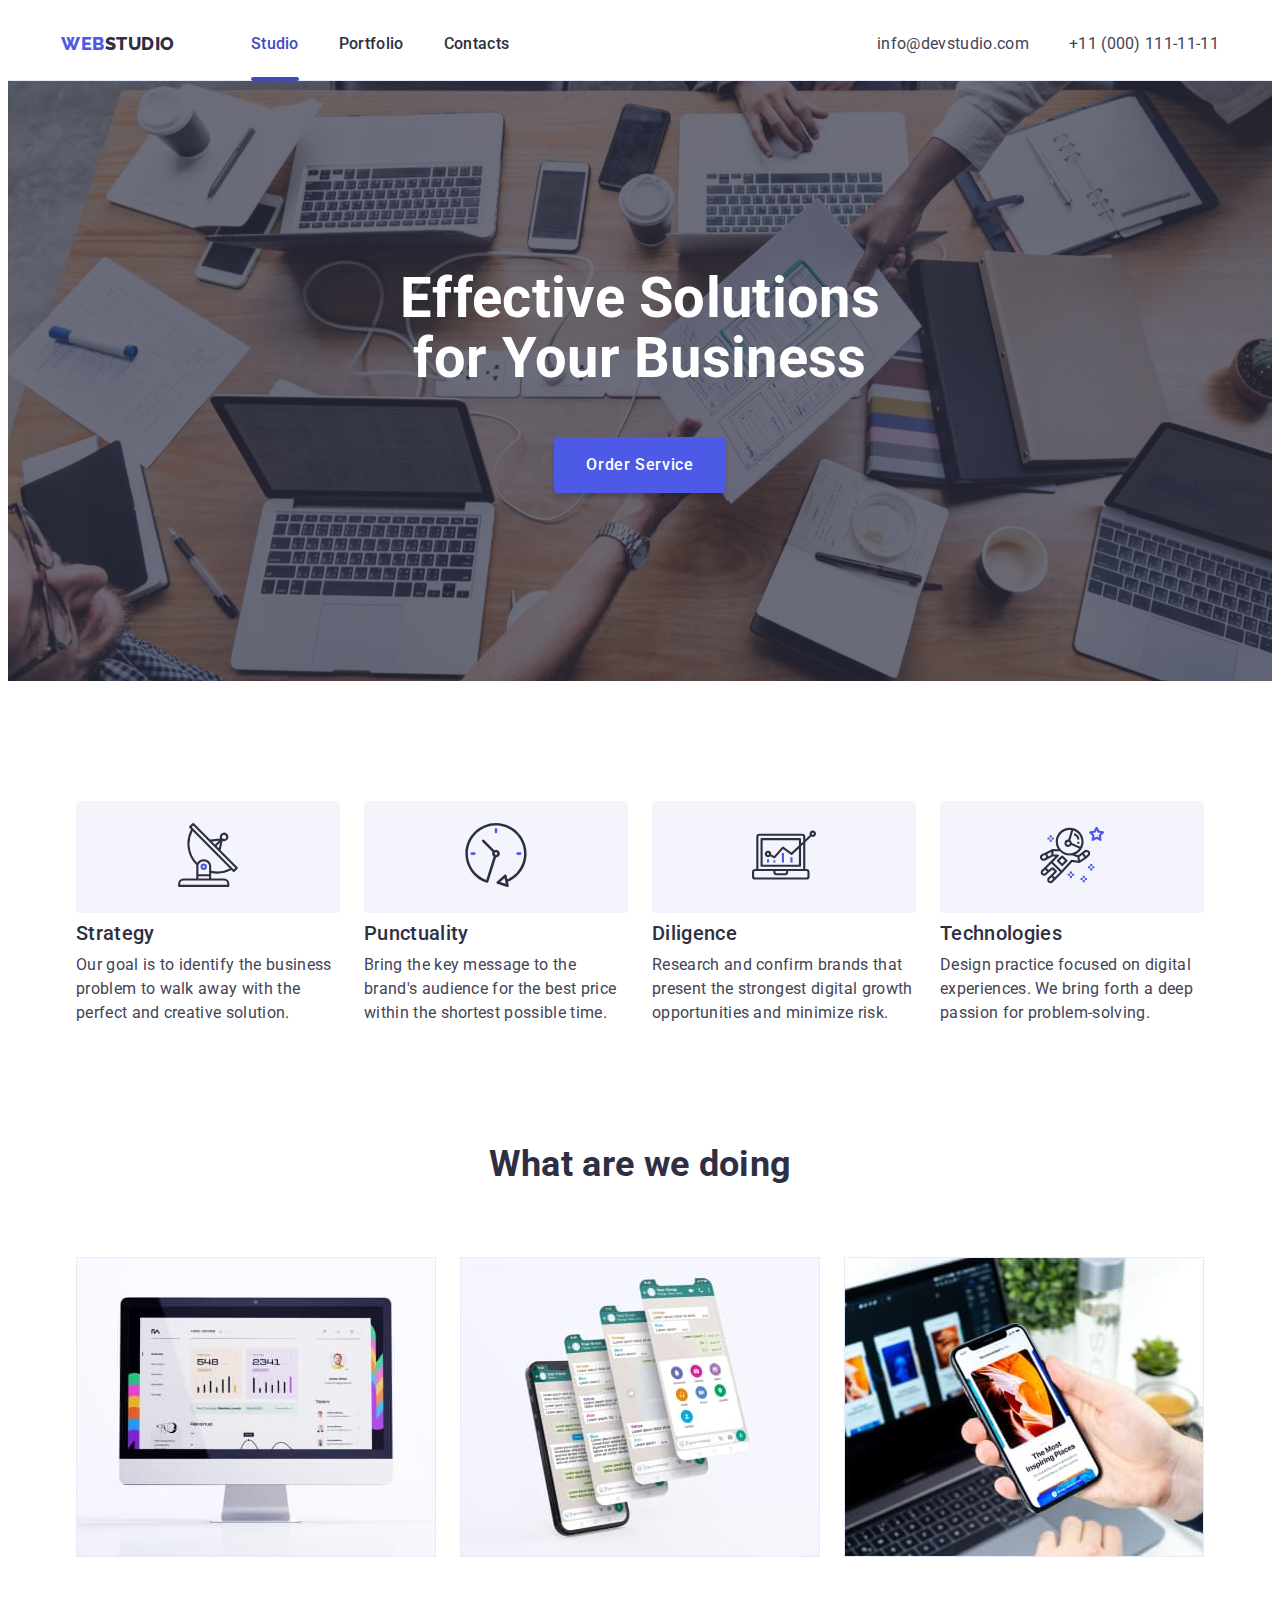
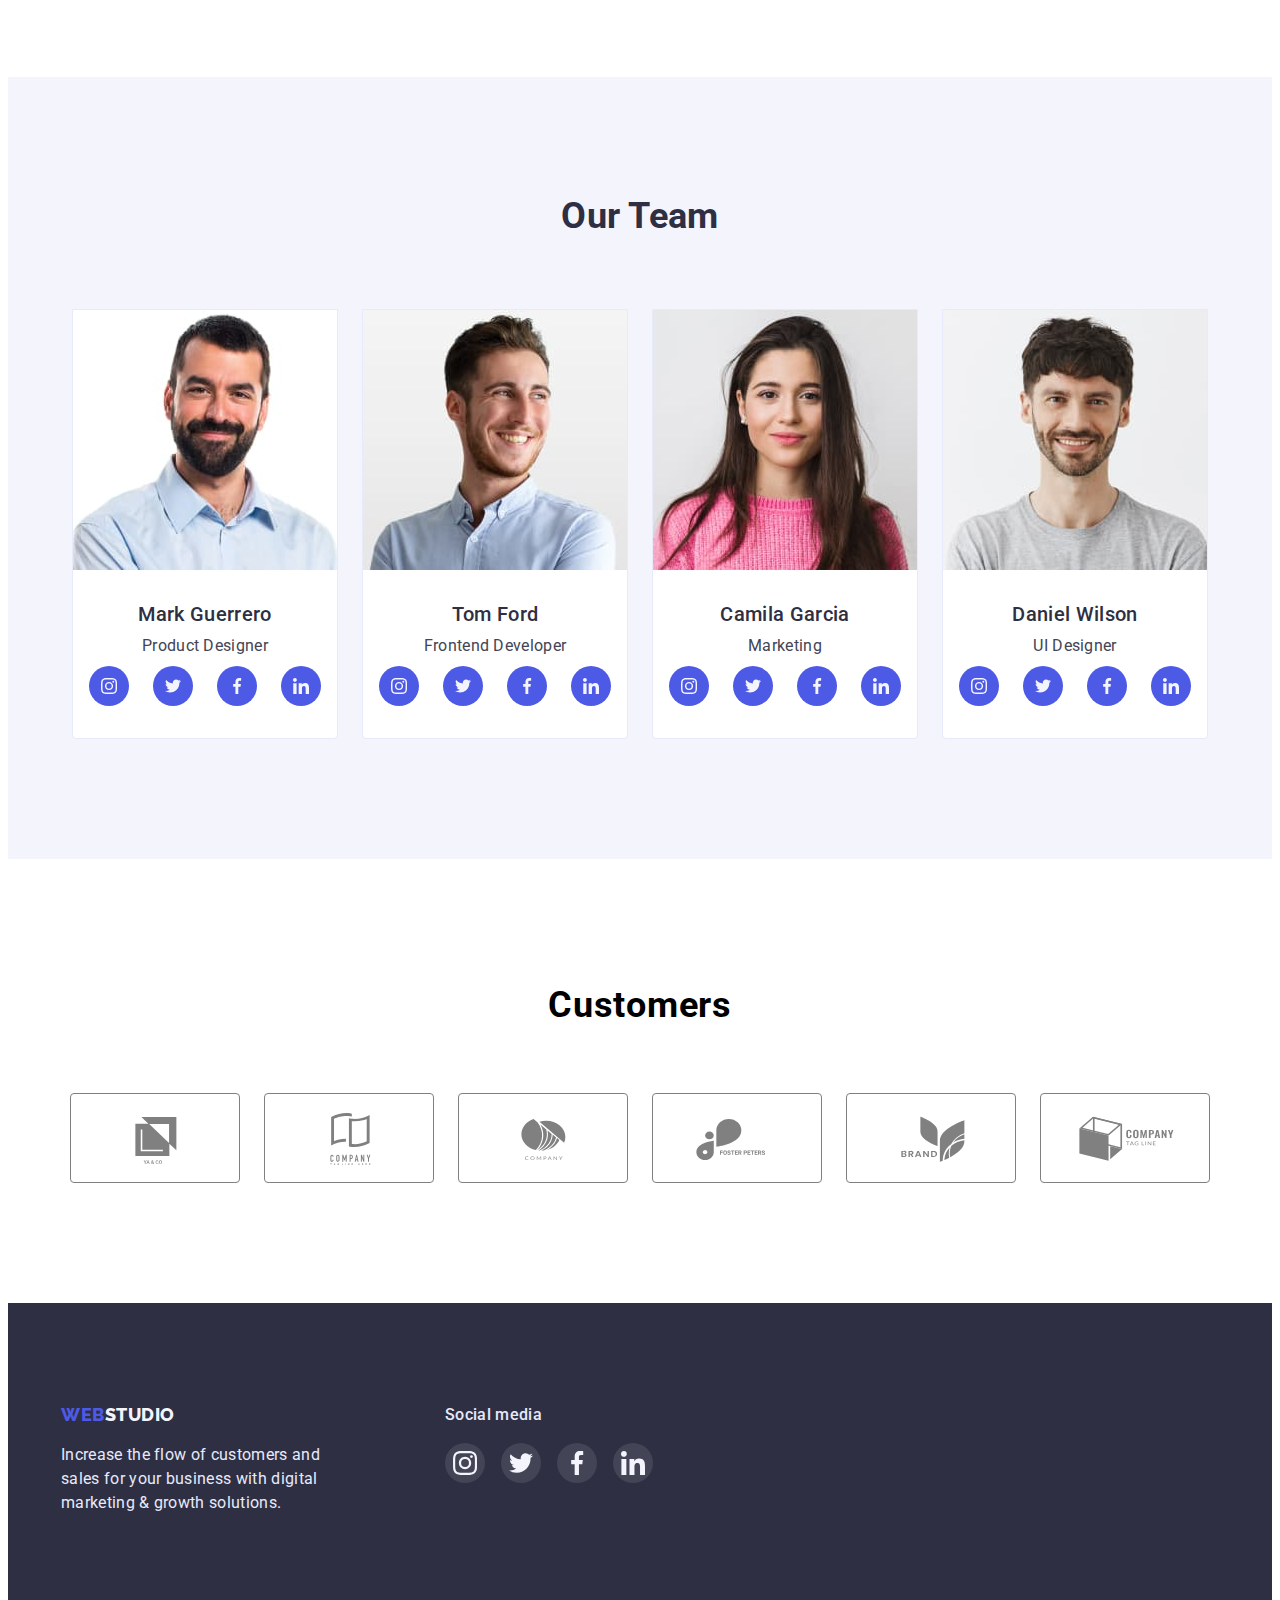
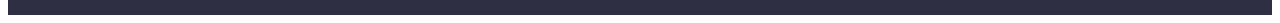
==== commit 864d3dd2: "Update index.html" ====
--- a/index.html
+++ b/index.html
@@ -440,7 +440,7 @@
         </div>
       </div>
     </footer>
-    <div class="backdrop" data-modal>
+    <div class="backdrop is-hidden" data-modal>
       <div class="modal">
         <button type="button" data-modal-close class="modal-close">
           <svg class="svg-modal-close" width="8" height="8">
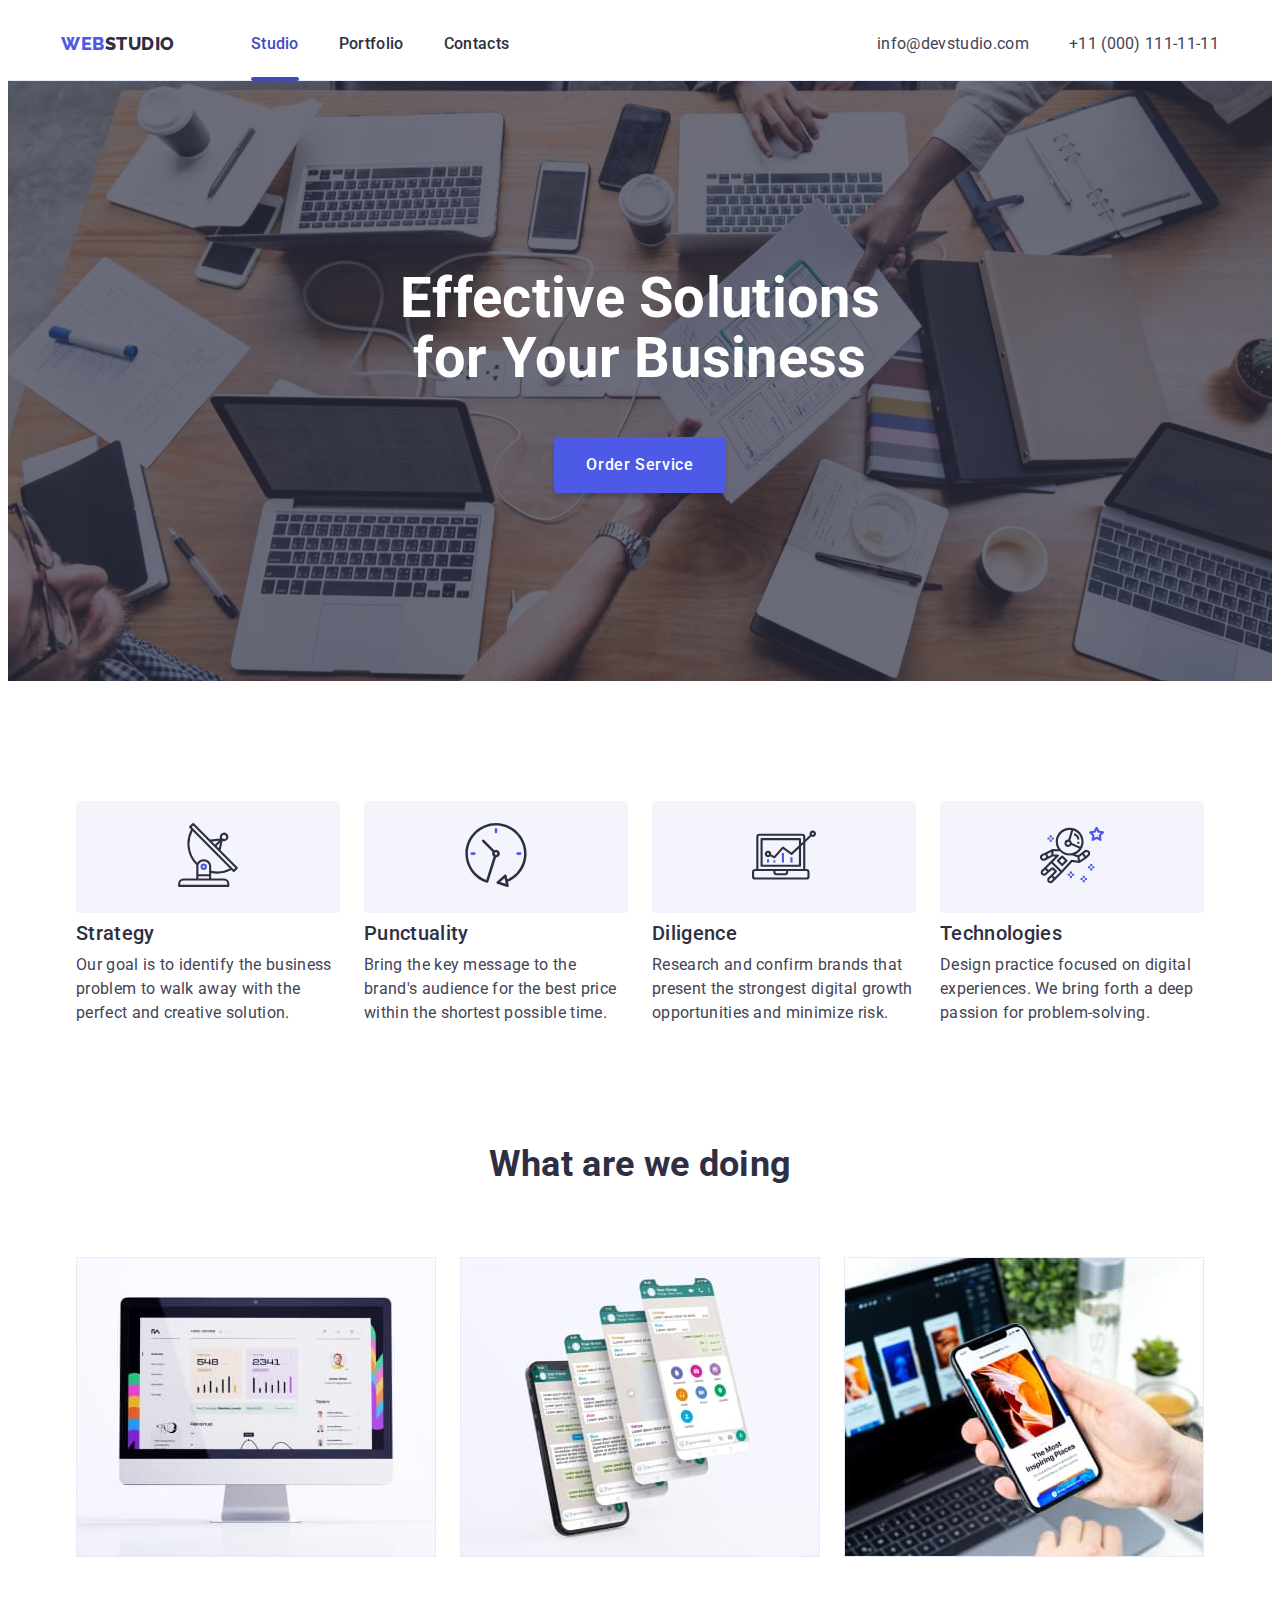
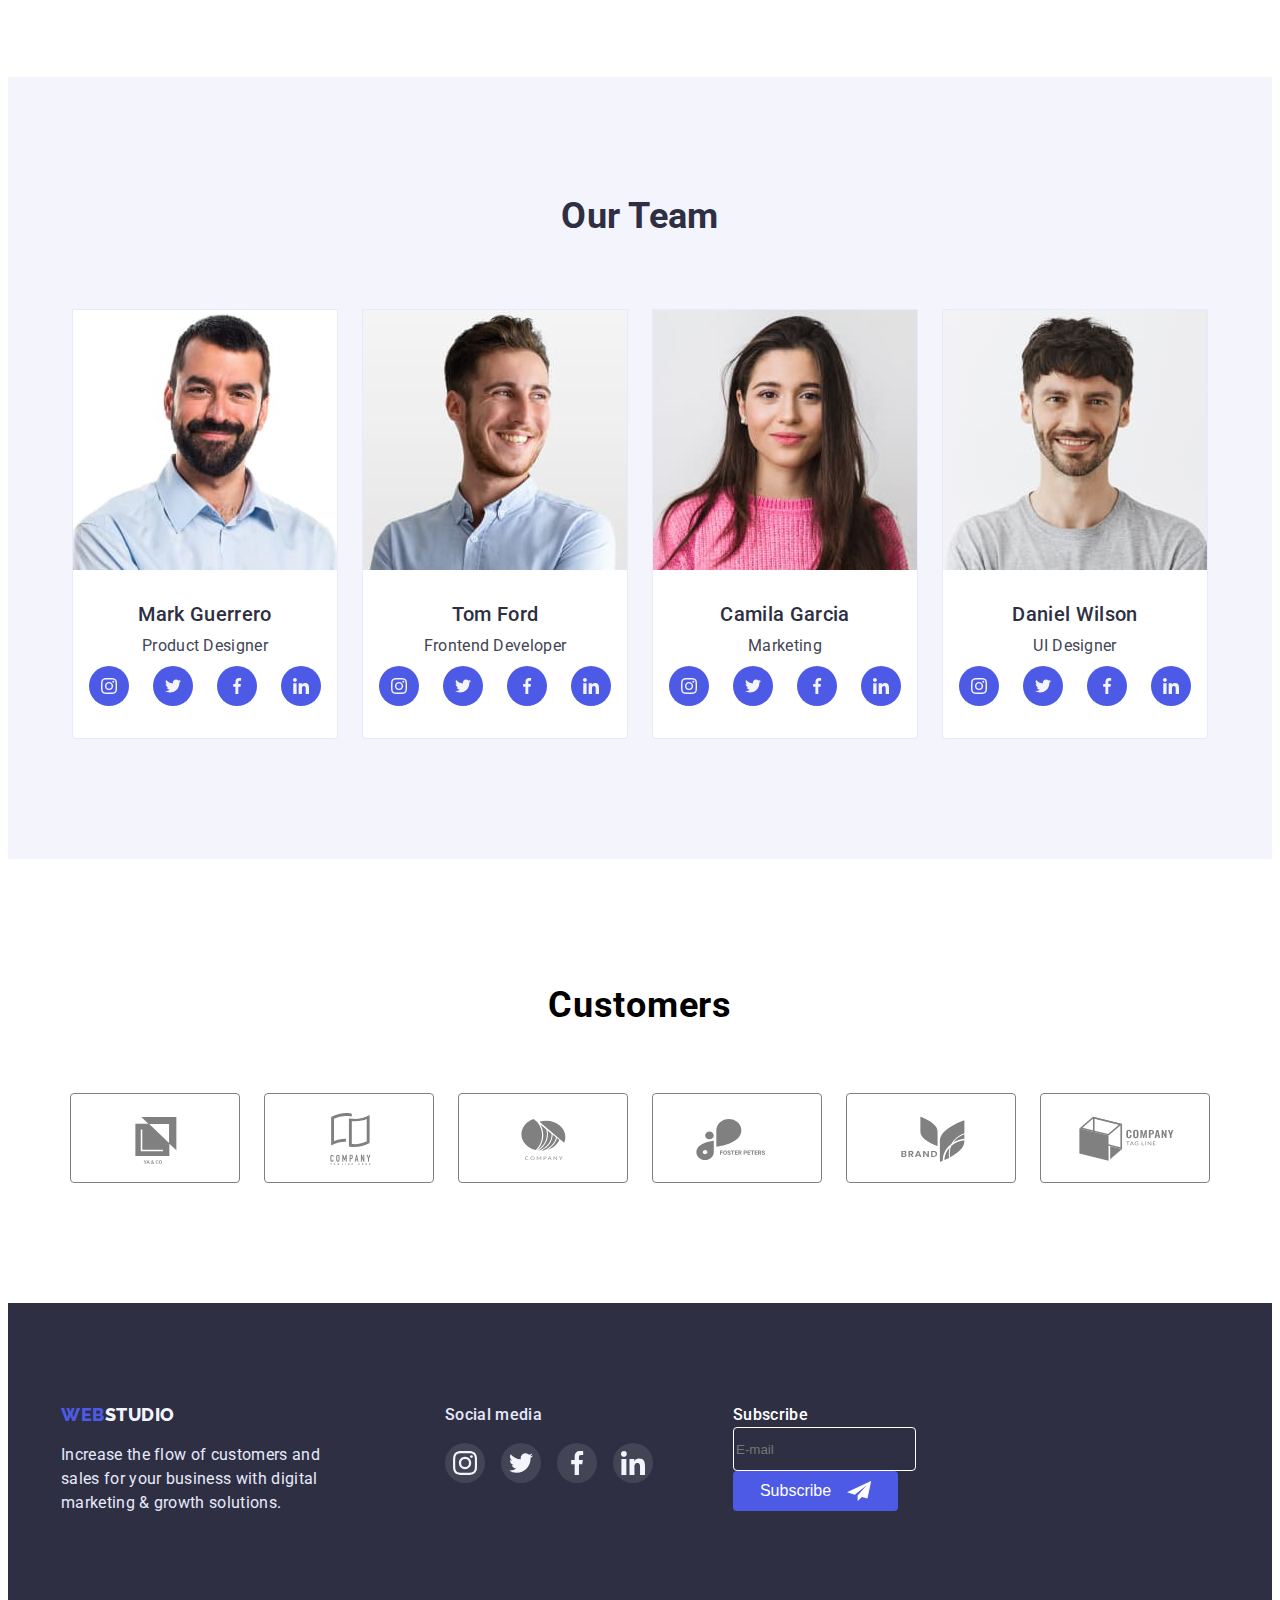
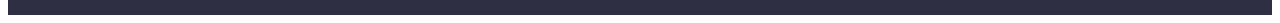
==== commit f16a728f: "+" ====
--- a/index.html
+++ b/index.html
@@ -438,6 +438,26 @@
             </li>
           </ul>
         </div>
+        <div class="subscribe-footer">
+          <p class="subscribe-title">Subscribe</p>
+          <form>
+            <input
+              type="email"
+              name="user-email-subscribe"
+              required
+              class="subscribe-input-footer"
+              placeholder="E-mail"
+            />
+            <button type="submit" class="subscribe-btn">
+              Subscribe
+              <svg width="24" heigh="20" class="svg-subscribe">
+                <use
+                  href="./images/symbol-defs-modal-copy.svg#icon-icon-send"
+                ></use>
+              </svg>
+            </button>
+          </form>
+        </div>
       </div>
     </footer>
     <div class="backdrop is-hidden" data-modal>
@@ -491,7 +511,7 @@
             <span class="modal-form-input-desc"> Email </span>
             <span class="modal-form-input-wrapper">
               <input
-                type="text"
+                type="email"
                 name="user-email"
                 class="modal-form-input"
                 required
--- a/css/styles.css
+++ b/css/styles.css
@@ -413,6 +413,41 @@
   color: var(--footer-text);
   margin-bottom: 16px;
 }
+.subscribe-footer {
+  padding-left: 80px;
+}
+.subscribe-title {
+  font-family: var(--main-font-family-for-site);
+  font-weight: 500;
+  font-size: 16px;
+  line-height: calc(24 / 16);
+  color: #ffffff;
+}
+.subscribe-input-footer {
+  background-color: #2e2f42;
+  border: 1px solid #ffffff;
+  border-radius: 4px;
+  height: 40px;
+}
+.subscribe-btn {
+  background: #4d5ae5;
+  border-radius: 4px;
+  justify-content: center;
+  align-items: center;
+  padding: 8px 24px;
+  gap: 16px;
+  width: 165px;
+  height: 40px;
+  display: flex;
+  color: #ffffff;
+  font-weight: 500;
+  font-size: 16px;
+  line-height: calc(24 / 16);
+  border: none;
+}
+.svg-subscribe {
+  fill: #ffffff;
+}
 /*Страница портфолио без хедера и футера*/
 .button-portfolio {
   font-weight: 500;
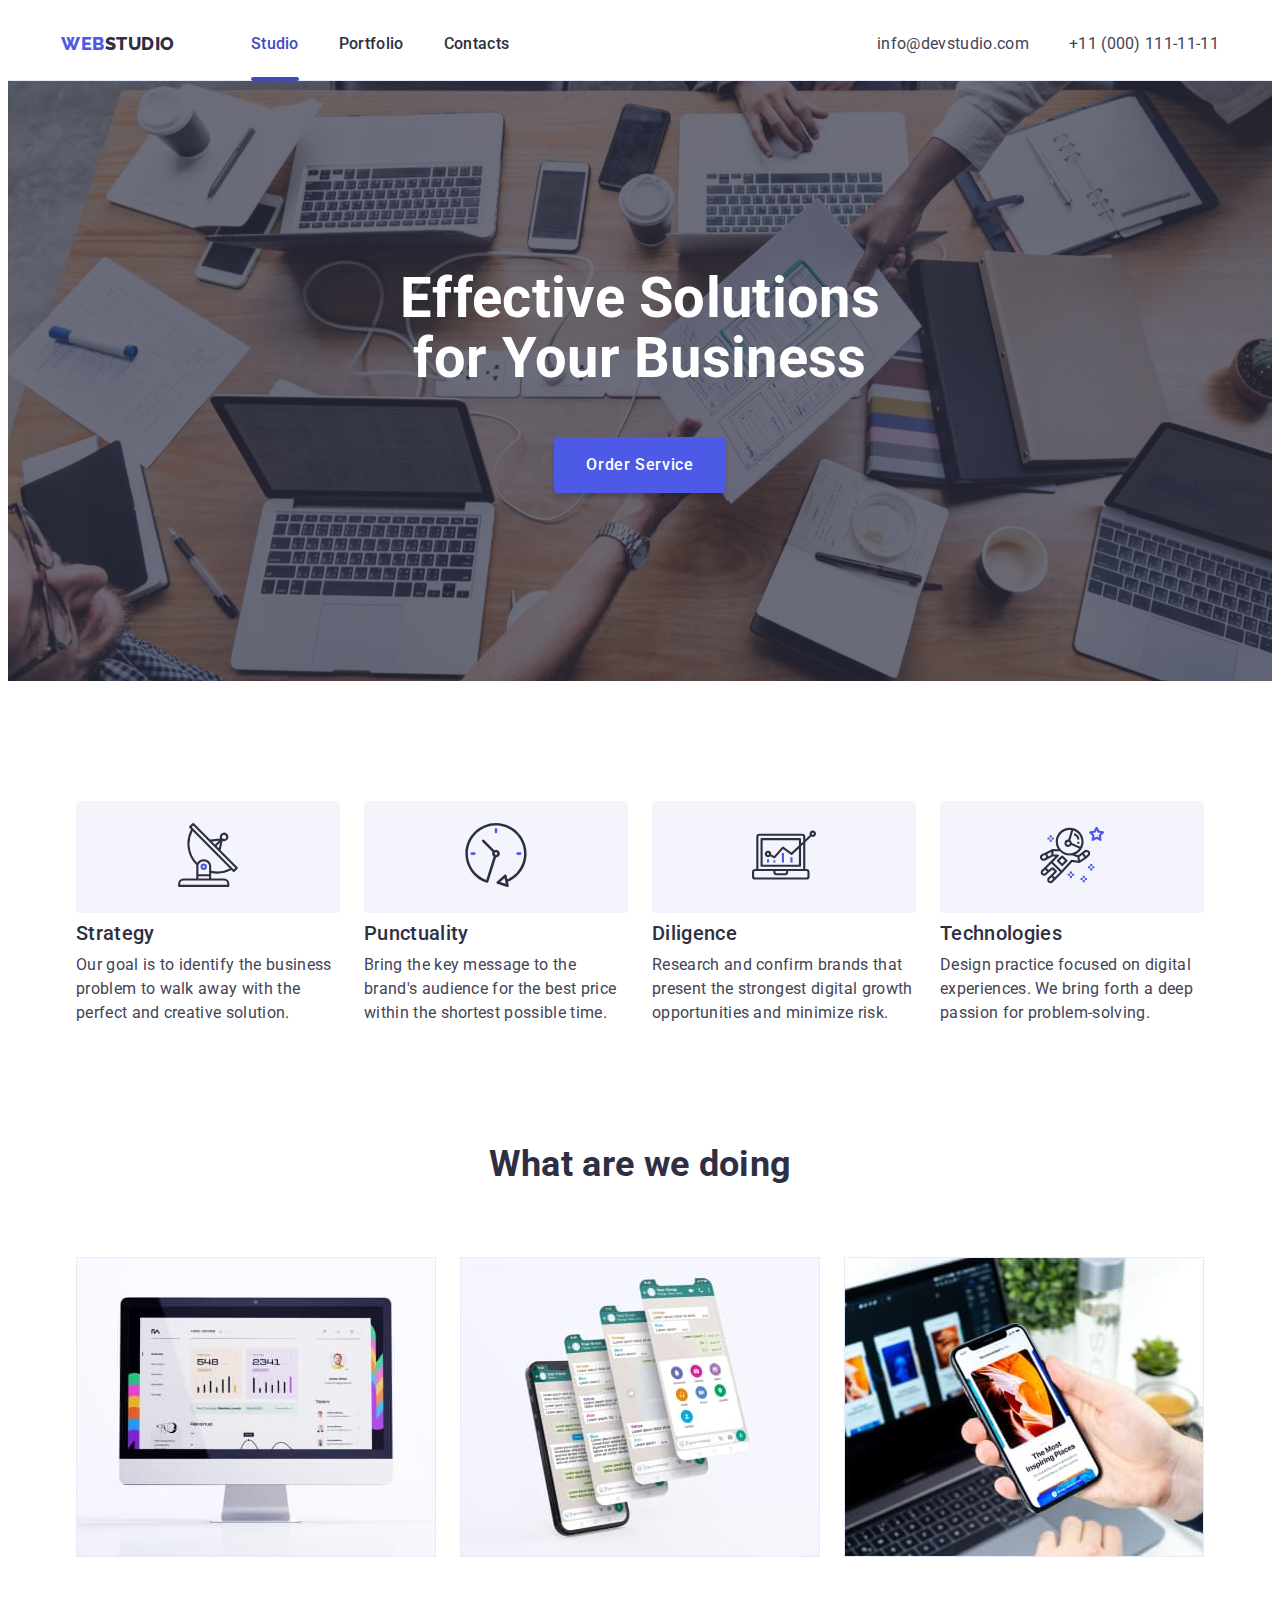
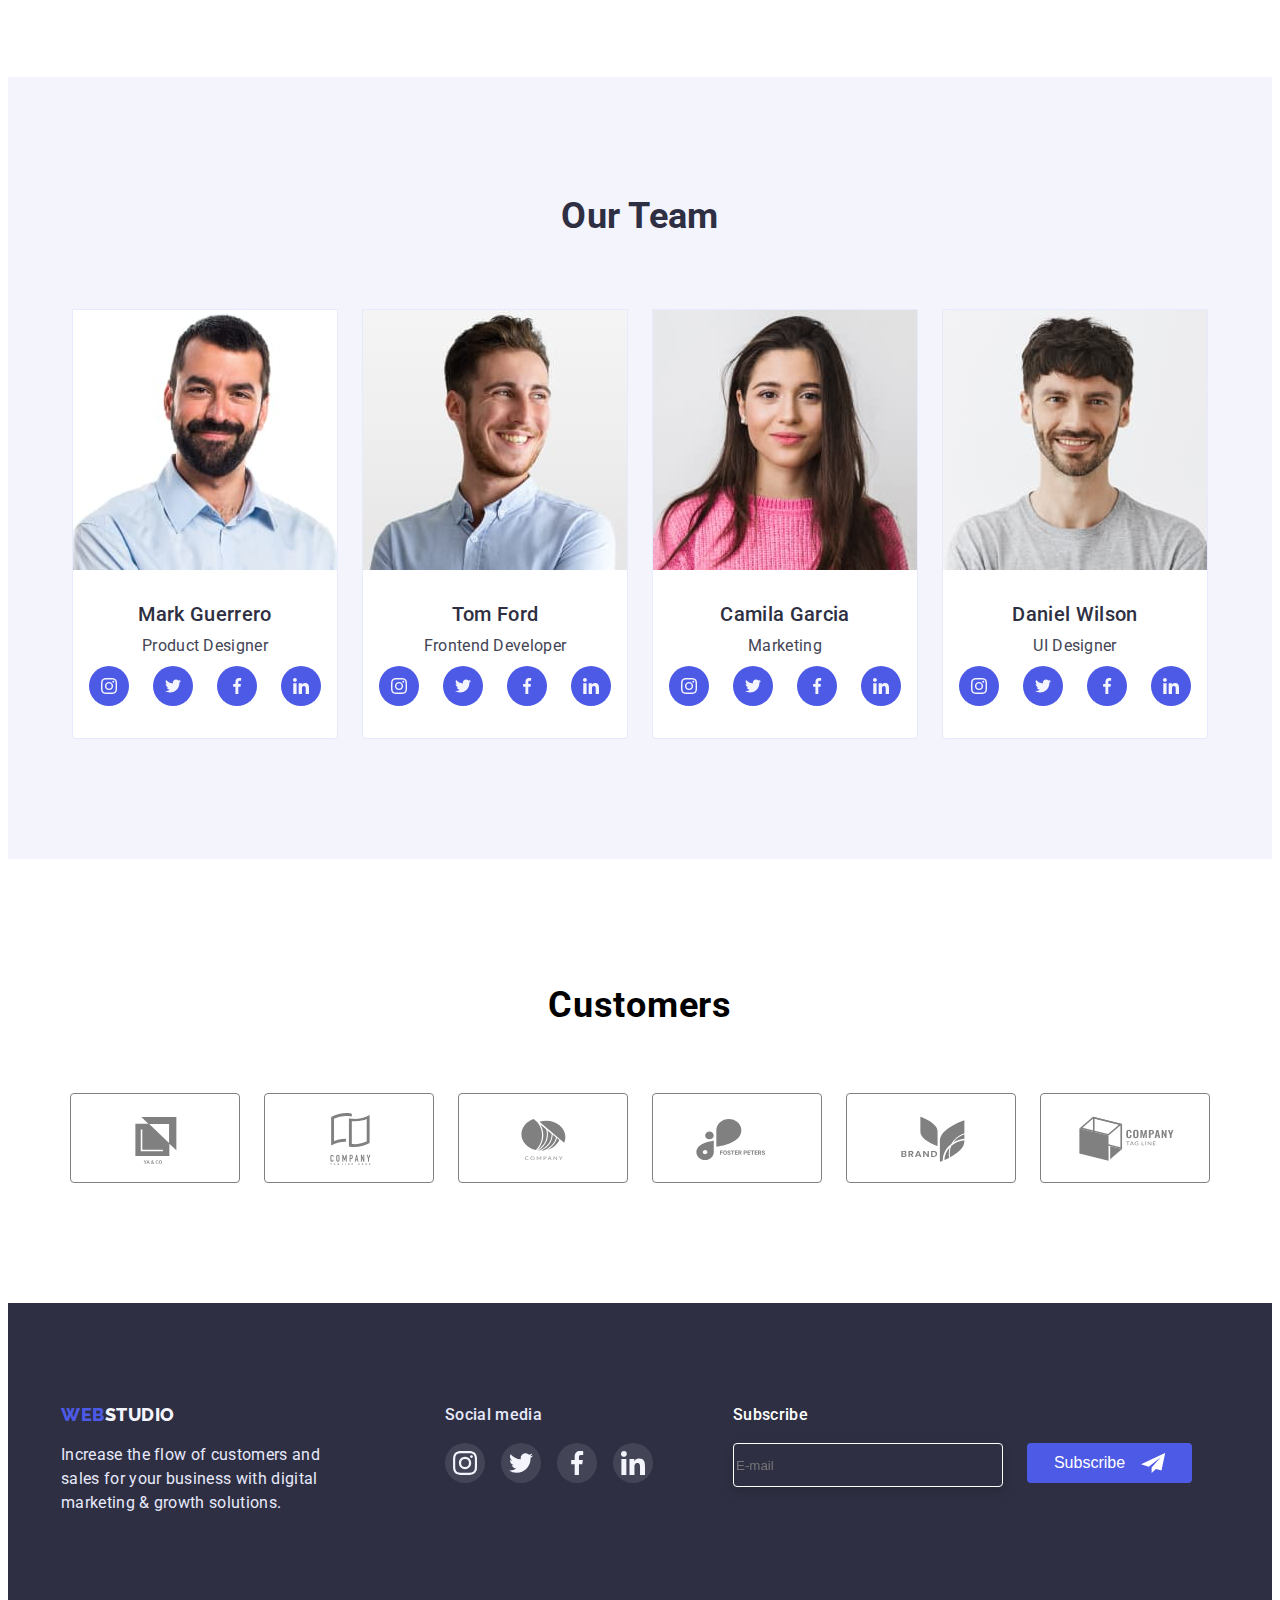
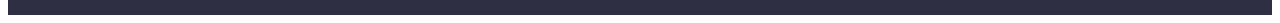
==== commit 2872328c: "new" ====
--- a/index.html
+++ b/index.html
@@ -439,23 +439,25 @@
           </ul>
         </div>
         <div class="subscribe-footer">
-          <p class="subscribe-title">Subscribe</p>
           <form>
-            <input
-              type="email"
-              name="user-email-subscribe"
-              required
-              class="subscribe-input-footer"
-              placeholder="E-mail"
-            />
-            <button type="submit" class="subscribe-btn">
-              Subscribe
-              <svg width="24" heigh="20" class="svg-subscribe">
-                <use
-                  href="./images/symbol-defs-modal-copy.svg#icon-icon-send"
-                ></use>
-              </svg>
-            </button>
+            <p class="subscribe-title">Subscribe</p>
+            <div class="footer-form-input">
+              <input
+                type="email"
+                name="user-email-subscribe"
+                required
+                class="subscribe-input-footer"
+                placeholder="E-mail"
+              />
+              <button type="submit" class="subscribe-btn">
+                Subscribe
+                <svg width="24" heigh="20" class="svg-subscribe">
+                  <use
+                    href="./images/symbol-defs-modal-copy.svg#icon-icon-send"
+                  ></use>
+                </svg>
+              </button>
+            </div>
           </form>
         </div>
       </div>
--- a/css/styles.css
+++ b/css/styles.css
@@ -422,12 +422,16 @@
   font-size: 16px;
   line-height: calc(24 / 16);
   color: #ffffff;
+  margin-bottom: 16px;
 }
 .subscribe-input-footer {
   background-color: #2e2f42;
   border: 1px solid #ffffff;
   border-radius: 4px;
   height: 40px;
+  width: 264px;
+  color: #ffffff;
+  filter: drop-shadow(0px 4px 4px rgba(0, 0, 0, 0.15));
 }
 .subscribe-btn {
   background: #4d5ae5;
@@ -444,9 +448,19 @@
   font-size: 16px;
   line-height: calc(24 / 16);
   border: none;
+  flex-direction: row;
+  cursor: pointer;
+}
+.subscribe-btn:hover,
+.subscribe-btn:focus {
+  background-color: #404bbf;
 }
 .svg-subscribe {
   fill: #ffffff;
+}
+.footer-form-input {
+  display: flex;
+  gap: 24px;
 }
 /*Страница портфолио без хедера и футера*/
 .button-portfolio {
